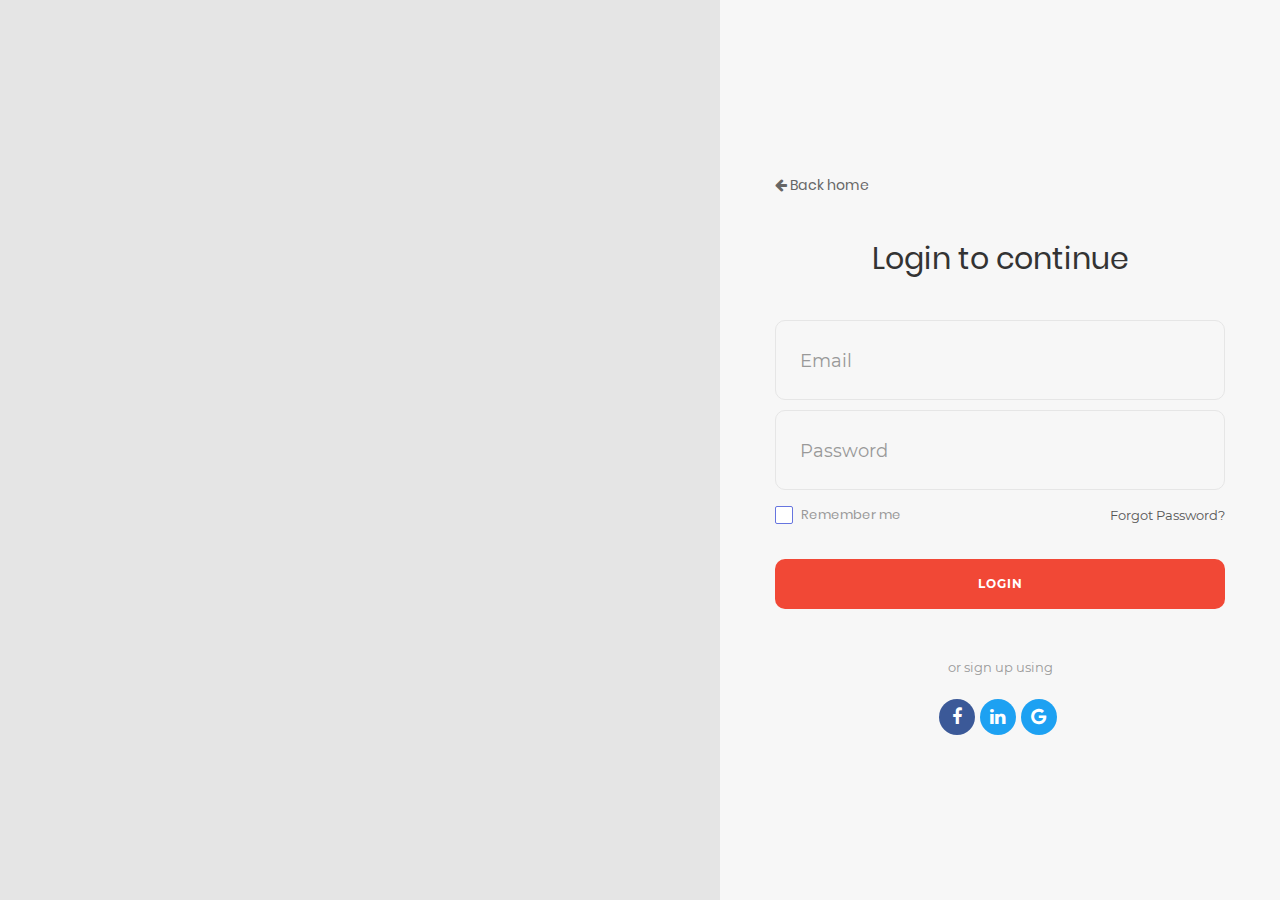
==== assets/login/index.html @ b750496c "login page added, edits to login and signup" ====
<!DOCTYPE html>
<html lang="en">

<head>
    <title>Handy - Login</title>
    <meta charset="UTF-8">
    <meta name="viewport" content="width=device-width, initial-scale=1">
    <!--===============================================================================================-->
    <link rel="icon" type="image/png" href="images/icons/favicon.ico" />
    <!--===============================================================================================-->
    <link rel="stylesheet" type="text/css" href="vendor/bootstrap/css/bootstrap.min.css">
    <!--===============================================================================================-->
    <link rel="stylesheet" type="text/css" href="fonts/font-awesome-4.7.0/css/font-awesome.min.css">
    <!--===============================================================================================-->
    <link rel="stylesheet" type="text/css" href="fonts/Linearicons-Free-v1.0.0/icon-font.min.css">
    <!--===============================================================================================-->
    <link rel="stylesheet" type="text/css" href="vendor/animate/animate.css">
    <!--===============================================================================================-->
    <link rel="stylesheet" type="text/css" href="vendor/css-hamburgers/hamburgers.min.css">
    <!--===============================================================================================-->
    <link rel="stylesheet" type="text/css" href="vendor/animsition/css/animsition.min.css">
    <!--===============================================================================================-->
    <link rel="stylesheet" type="text/css" href="vendor/select2/select2.min.css">
    <!--===============================================================================================-->
    <link rel="stylesheet" type="text/css" href="vendor/daterangepicker/daterangepicker.css">
    <!--===============================================================================================-->
    <link rel="stylesheet" type="text/css" href="css/util.css">
    <link rel="stylesheet" type="text/css" href="css/main.css">
    <!--===============================================================================================-->
</head>

<body style="background-color: #666666;">

    <div class="limiter">
        <div class="container-login100">
            <div class="wrap-login100">

                <form class="login100-form validate-form">
                    <a href="C:\Users\olufemiadejugbe\Documents\Personal Development\Projects\Handy without React\index.html">
                        <i class="fa fa-arrow-left"></i> Back home
                    </a>
                    <span class="login100-form-title p-b-43">
					
					</span>
                    <span class="login100-form-title p-b-43">
						Login to continue
					</span>


                    <div class="wrap-input100 validate-input" data-validate="Valid email is required: ex@abc.xyz">
                        <input class="input100" type="text" name="email">
                        <span class="focus-input100"></span>
                        <span class="label-input100">Email</span>
                    </div>


                    <div class="wrap-input100 validate-input" data-validate="Password is required">
                        <input class="input100" type="password" name="pass">
                        <span class="focus-input100"></span>
                        <span class="label-input100">Password</span>
                    </div>

                    <div class="flex-sb-m w-full p-t-3 p-b-32">
                        <div class="contact100-form-checkbox">
                            <input class="input-checkbox100" id="ckb1" type="checkbox" name="remember-me">
                            <label class="label-checkbox100" for="ckb1">
								Remember me
							</label>
                        </div>

                        <div>
                            <a href="#" class="txt1">
								Forgot Password?
							</a>
                        </div>
                    </div>


                    <div class="container-login100-form-btn">
                        <button class="login100-form-btn">
							Login
						</button>
                    </div>

                    <div class="text-center p-t-46 p-b-20">
                        <span class="txt2">
							or sign up using
						</span>
                    </div>

                    <div class="login100-form-social flex-c-m">
                        <a href="#" class="login100-form-social-item flex-c-m bg1 m-r-5">
                            <i class="fa fa-facebook-f" aria-hidden="true"></i>
                        </a>

                        <a href="#" class="login100-form-social-item flex-c-m bg2 m-r-5">
                            <i class="fa fa-linkedin" aria-hidden="true"></i>
                        </a>

                        <a href="#" class="login100-form-social-item flex-c-m bg2 m-r-5">
                            <i class="fa fa-google" aria-hidden="true"></i>
                        </a>
                    </div>
                </form>

                <div class="login100-more" style="background-image: url('images/bg-01.jpg');">
                </div>
            </div>
        </div>
    </div>





    <!--===============================================================================================-->
    <script src="vendor/jquery/jquery-3.2.1.min.js"></script>
    <!--===============================================================================================-->
    <script src="vendor/animsition/js/animsition.min.js"></script>
    <!--===============================================================================================-->
    <script src="vendor/bootstrap/js/popper.js"></script>
    <script src="vendor/bootstrap/js/bootstrap.min.js"></script>
    <!--===============================================================================================-->
    <script src="vendor/select2/select2.min.js"></script>
    <!--===============================================================================================-->
    <script src="vendor/daterangepicker/moment.min.js"></script>
    <script src="vendor/daterangepicker/daterangepicker.js"></script>
    <!--===============================================================================================-->
    <script src="vendor/countdowntime/countdowntime.js"></script>
    <!--===============================================================================================-->
    <script src="js/main.js"></script>

</body>

</html>
---- assets/login/fonts/Linearicons-Free-v1.0.0/icon-font.min.css ----
/*
Linearicons Free v1.0.0 - https://linearicons.com/free
By Perxis - https://perxis.com
(c) 2014-2015 Perxis.com
License: https://linearicons.com/free/license
*/
@font-face{font-family:Linearicons-Free;src:url(https://cdn.linearicons.com/free/1.0.0/Linearicons-Free.eot);src:url(https://cdn.linearicons.com/free/1.0.0/Linearicons-Free.eot?#iefix) format('embedded-opentype'),url(https://cdn.linearicons.com/free/1.0.0/Linearicons-Free.woff2) format('woff2'),url(https://cdn.linearicons.com/free/1.0.0/Linearicons-Free.ttf) format('truetype'),url(https://cdn.linearicons.com/free/1.0.0/Linearicons-Free.woff) format('woff'),url(https://cdn.linearicons.com/free/1.0.0/Linearicons-Free.svg#Linearicons-Free) format('svg');font-weight:400;font-style:normal}.lnr{font-family:Linearicons-Free;speak:none;font-style:normal;font-weight:400;font-variant:normal;text-transform:none;line-height:1;-webkit-font-smoothing:antialiased;-moz-osx-font-smoothing:grayscale}.lnr-home:before{content:"\e800"}.lnr-apartment:before{content:"\e801"}.lnr-pencil:before{content:"\e802"}.lnr-magic-wand:before{content:"\e803"}.lnr-drop:before{content:"\e804"}.lnr-lighter:before{content:"\e805"}.lnr-poop:before{content:"\e806"}.lnr-sun:before{content:"\e807"}.lnr-moon:before{content:"\e808"}.lnr-cloud:before{content:"\e809"}.lnr-cloud-upload:before{content:"\e80a"}.lnr-cloud-download:before{content:"\e80b"}.lnr-cloud-sync:before{content:"\e80c"}.lnr-cloud-check:before{content:"\e80d"}.lnr-database:before{content:"\e80e"}.lnr-lock:before{content:"\e80f"}.lnr-cog:before{content:"\e810"}.lnr-trash:before{content:"\e811"}.lnr-dice:before{content:"\e812"}.lnr-heart:before{content:"\e813"}.lnr-star:before{content:"\e814"}.lnr-star-half:before{content:"\e815"}.lnr-star-empty:before{content:"\e816"}.lnr-flag:before{content:"\e817"}.lnr-envelope:before{content:"\e818"}.lnr-paperclip:before{content:"\e819"}.lnr-inbox:before{content:"\e81a"}.lnr-eye:before{content:"\e81b"}.lnr-printer:before{content:"\e81c"}.lnr-file-empty:before{content:"\e81d"}.lnr-file-add:before{content:"\e81e"}.lnr-enter:before{content:"\e81f"}.lnr-exit:before{content:"\e820"}.lnr-graduation-hat:before{content:"\e821"}.lnr-license:before{content:"\e822"}.lnr-music-note:before{content:"\e823"}.lnr-film-play:before{content:"\e824"}.lnr-camera-video:before{content:"\e825"}.lnr-camera:before{content:"\e826"}.lnr-picture:before{content:"\e827"}.lnr-book:before{content:"\e828"}.lnr-bookmark:before{content:"\e829"}.lnr-user:before{content:"\e82a"}.lnr-users:before{content:"\e82b"}.lnr-shirt:before{content:"\e82c"}.lnr-store:before{content:"\e82d"}.lnr-cart:before{content:"\e82e"}.lnr-tag:before{content:"\e82f"}.lnr-phone-handset:before{content:"\e830"}.lnr-phone:before{content:"\e831"}.lnr-pushpin:before{content:"\e832"}.lnr-map-marker:before{content:"\e833"}.lnr-map:before{content:"\e834"}.lnr-location:before{content:"\e835"}.lnr-calendar-full:before{content:"\e836"}.lnr-keyboard:before{content:"\e837"}.lnr-spell-check:before{content:"\e838"}.lnr-screen:before{content:"\e839"}.lnr-smartphone:before{content:"\e83a"}.lnr-tablet:before{content:"\e83b"}.lnr-laptop:before{content:"\e83c"}.lnr-laptop-phone:before{content:"\e83d"}.lnr-power-switch:before{content:"\e83e"}.lnr-bubble:before{content:"\e83f"}.lnr-heart-pulse:before{content:"\e840"}.lnr-construction:before{content:"\e841"}.lnr-pie-chart:before{content:"\e842"}.lnr-chart-bars:before{content:"\e843"}.lnr-gift:before{content:"\e844"}.lnr-diamond:before{content:"\e845"}.lnr-linearicons:before{content:"\e846"}.lnr-dinner:before{content:"\e847"}.lnr-coffee-cup:before{content:"\e848"}.lnr-leaf:before{content:"\e849"}.lnr-paw:before{content:"\e84a"}.lnr-rocket:before{content:"\e84b"}.lnr-briefcase:before{content:"\e84c"}.lnr-bus:before{content:"\e84d"}.lnr-car:before{content:"\e84e"}.lnr-train:before{content:"\e84f"}.lnr-bicycle:before{content:"\e850"}.lnr-wheelchair:before{content:"\e851"}.lnr-select:before{content:"\e852"}.lnr-earth:before{content:"\e853"}.lnr-smile:before{content:"\e854"}.lnr-sad:before{content:"\e855"}.lnr-neutral:before{content:"\e856"}.lnr-mustache:before{content:"\e857"}.lnr-alarm:before{content:"\e858"}.lnr-bullhorn:before{content:"\e859"}.lnr-volume-high:before{content:"\e85a"}.lnr-volume-medium:before{content:"\e85b"}.lnr-volume-low:before{content:"\e85c"}.lnr-volume:before{content:"\e85d"}.lnr-mic:before{content:"\e85e"}.lnr-hourglass:before{content:"\e85f"}.lnr-undo:before{content:"\e860"}.lnr-redo:before{content:"\e861"}.lnr-sync:before{content:"\e862"}.lnr-history:before{content:"\e863"}.lnr-clock:before{content:"\e864"}.lnr-download:before{content:"\e865"}.lnr-upload:before{content:"\e866"}.lnr-enter-down:before{content:"\e867"}.lnr-exit-up:before{content:"\e868"}.lnr-bug:before{content:"\e869"}.lnr-code:before{content:"\e86a"}.lnr-link:before{content:"\e86b"}.lnr-unlink:before{content:"\e86c"}.lnr-thumbs-up:before{content:"\e86d"}.lnr-thumbs-down:before{content:"\e86e"}.lnr-magnifier:before{content:"\e86f"}.lnr-cross:before{content:"\e870"}.lnr-menu:before{content:"\e871"}.lnr-list:before{content:"\e872"}.lnr-chevron-up:before{content:"\e873"}.lnr-chevron-down:before{content:"\e874"}.lnr-chevron-left:before{content:"\e875"}.lnr-chevron-right:before{content:"\e876"}.lnr-arrow-up:before{content:"\e877"}.lnr-arrow-down:before{content:"\e878"}.lnr-arrow-left:before{content:"\e879"}.lnr-arrow-right:before{content:"\e87a"}.lnr-move:before{content:"\e87b"}.lnr-warning:before{content:"\e87c"}.lnr-question-circle:before{content:"\e87d"}.lnr-menu-circle:before{content:"\e87e"}.lnr-checkmark-circle:before{content:"\e87f"}.lnr-cross-circle:before{content:"\e880"}.lnr-plus-circle:before{content:"\e881"}.lnr-circle-minus:before{content:"\e882"}.lnr-arrow-up-circle:before{content:"\e883"}.lnr-arrow-down-circle:before{content:"\e884"}.lnr-arrow-left-circle:before{content:"\e885"}.lnr-arrow-right-circle:before{content:"\e886"}.lnr-chevron-up-circle:before{content:"\e887"}.lnr-chevron-down-circle:before{content:"\e888"}.lnr-chevron-left-circle:before{content:"\e889"}.lnr-chevron-right-circle:before{content:"\e88a"}.lnr-crop:before{content:"\e88b"}.lnr-frame-expand:before{content:"\e88c"}.lnr-frame-contract:before{content:"\e88d"}.lnr-layers:before{content:"\e88e"}.lnr-funnel:before{content:"\e88f"}.lnr-text-format:before{content:"\e890"}.lnr-text-format-remove:before{content:"\e891"}.lnr-text-size:before{content:"\e892"}.lnr-bold:before{content:"\e893"}.lnr-italic:before{content:"\e894"}.lnr-underline:before{content:"\e895"}.lnr-strikethrough:before{content:"\e896"}.lnr-highlight:before{content:"\e897"}.lnr-text-align-left:before{content:"\e898"}.lnr-text-align-center:before{content:"\e899"}.lnr-text-align-right:before{content:"\e89a"}.lnr-text-align-justify:before{content:"\e89b"}.lnr-line-spacing:before{content:"\e89c"}.lnr-indent-increase:before{content:"\e89d"}.lnr-indent-decrease:before{content:"\e89e"}.lnr-pilcrow:before{content:"\e89f"}.lnr-direction-ltr:before{content:"\e8a0"}.lnr-direction-rtl:before{content:"\e8a1"}.lnr-page-break:before{content:"\e8a2"}.lnr-sort-alpha-asc:before{content:"\e8a3"}.lnr-sort-amount-asc:before{content:"\e8a4"}.lnr-hand:before{content:"\e8a5"}.lnr-pointer-up:before{content:"\e8a6"}.lnr-pointer-right:before{content:"\e8a7"}.lnr-pointer-down:before{content:"\e8a8"}.lnr-pointer-left:before{content:"\e8a9"}
---- assets/login/vendor/css-hamburgers/hamburgers.min.css ----
/*!
 * Hamburgers
 * @description Tasty CSS-animated hamburgers
 * @author Jonathan Suh @jonsuh
 * @site https://jonsuh.com/hamburgers
 * @link https://github.com/jonsuh/hamburgers
 */.hamburger{font:inherit;display:inline-block;overflow:visible;margin:0;padding:15px;cursor:pointer;transition-timing-function:linear;transition-duration:.15s;transition-property:opacity,filter;text-transform:none;color:inherit;border:0;background-color:transparent}.hamburger:hover{opacity:.7}.hamburger-box{position:relative;display:inline-block;width:40px;height:24px}.hamburger-inner{top:50%;display:block;margin-top:-2px}.hamburger-inner,.hamburger-inner:after,.hamburger-inner:before{position:absolute;width:40px;height:4px;transition-timing-function:ease;transition-duration:.15s;transition-property:transform;border-radius:4px;background-color:#000}.hamburger-inner:after,.hamburger-inner:before{display:block;content:''}.hamburger-inner:before{top:-10px}.hamburger-inner:after{bottom:-10px}.hamburger--3dx .hamburger-box{perspective:80px}.hamburger--3dx .hamburger-inner{transition:transform .2s cubic-bezier(.645,.045,.355,1),background-color 0s cubic-bezier(.645,.045,.355,1) .1s}.hamburger--3dx .hamburger-inner:after,.hamburger--3dx .hamburger-inner:before{transition:transform 0s cubic-bezier(.645,.045,.355,1) .1s}.hamburger--3dx.is-active .hamburger-inner{transform:rotateY(180deg);background-color:transparent}.hamburger--3dx.is-active .hamburger-inner:before{transform:translate3d(0,10px,0) rotate(45deg)}.hamburger--3dx.is-active .hamburger-inner:after{transform:translate3d(0,-10px,0) rotate(-45deg)}.hamburger--3dx-r .hamburger-box{perspective:80px}.hamburger--3dx-r .hamburger-inner{transition:transform .2s cubic-bezier(.645,.045,.355,1),background-color 0s cubic-bezier(.645,.045,.355,1) .1s}.hamburger--3dx-r .hamburger-inner:after,.hamburger--3dx-r .hamburger-inner:before{transition:transform 0s cubic-bezier(.645,.045,.355,1) .1s}.hamburger--3dx-r.is-active .hamburger-inner{transform:rotateY(-180deg);background-color:transparent}.hamburger--3dx-r.is-active .hamburger-inner:before{transform:translate3d(0,10px,0) rotate(45deg)}.hamburger--3dx-r.is-active .hamburger-inner:after{transform:translate3d(0,-10px,0) rotate(-45deg)}.hamburger--3dy .hamburger-box{perspective:80px}.hamburger--3dy .hamburger-inner{transition:transform .2s cubic-bezier(.645,.045,.355,1),background-color 0s cubic-bezier(.645,.045,.355,1) .1s}.hamburger--3dy .hamburger-inner:after,.hamburger--3dy .hamburger-inner:before{transition:transform 0s cubic-bezier(.645,.045,.355,1) .1s}.hamburger--3dy.is-active .hamburger-inner{transform:rotateX(-180deg);background-color:transparent}.hamburger--3dy.is-active .hamburger-inner:before{transform:translate3d(0,10px,0) rotate(45deg)}.hamburger--3dy.is-active .hamburger-inner:after{transform:translate3d(0,-10px,0) rotate(-45deg)}.hamburger--3dy-r .hamburger-box{perspective:80px}.hamburger--3dy-r .hamburger-inner{transition:transform .2s cubic-bezier(.645,.045,.355,1),background-color 0s cubic-bezier(.645,.045,.355,1) .1s}.hamburger--3dy-r .hamburger-inner:after,.hamburger--3dy-r .hamburger-inner:before{transition:transform 0s cubic-bezier(.645,.045,.355,1) .1s}.hamburger--3dy-r.is-active .hamburger-inner{transform:rotateX(180deg);background-color:transparent}.hamburger--3dy-r.is-active .hamburger-inner:before{transform:translate3d(0,10px,0) rotate(45deg)}.hamburger--3dy-r.is-active .hamburger-inner:after{transform:translate3d(0,-10px,0) rotate(-45deg)}.hamburger--arrow.is-active .hamburger-inner:before{transform:translate3d(-8px,0,0) rotate(-45deg) scaleX(.7)}.hamburger--arrow.is-active .hamburger-inner:after{transform:translate3d(-8px,0,0) rotate(45deg) scaleX(.7)}.hamburger--arrow-r.is-active .hamburger-inner:before{transform:translate3d(8px,0,0) rotate(45deg) scaleX(.7)}.hamburger--arrow-r.is-active .hamburger-inner:after{transform:translate3d(8px,0,0) rotate(-45deg) scaleX(.7)}.hamburger--arrowalt .hamburger-inner:before{transition:top .1s ease .15s,transform .15s cubic-bezier(.165,.84,.44,1)}.hamburger--arrowalt .hamburger-inner:after{transition:bottom .1s ease .15s,transform .15s cubic-bezier(.165,.84,.44,1)}.hamburger--arrowalt.is-active .hamburger-inner:before{top:0;transition:top .1s ease,transform .15s cubic-bezier(.895,.03,.685,.22) .1s;transform:translate3d(-8px,-10px,0) rotate(-45deg) scaleX(.7)}.hamburger--arrowalt.is-active .hamburger-inner:after{bottom:0;transition:bottom .1s ease,transform .15s cubic-bezier(.895,.03,.685,.22) .1s;transform:translate3d(-8px,10px,0) rotate(45deg) scaleX(.7)}.hamburger--arrowalt-r .hamburger-inner:before{transition:top .1s ease .15s,transform .15s cubic-bezier(.165,.84,.44,1)}.hamburger--arrowalt-r .hamburger-inner:after{transition:bottom .1s ease .15s,transform .15s cubic-bezier(.165,.84,.44,1)}.hamburger--arrowalt-r.is-active .hamburger-inner:before{top:0;transition:top .1s ease,transform .15s cubic-bezier(.895,.03,.685,.22) .1s;transform:translate3d(8px,-10px,0) rotate(45deg) scaleX(.7)}.hamburger--arrowalt-r.is-active .hamburger-inner:after{bottom:0;transition:bottom .1s ease,transform .15s cubic-bezier(.895,.03,.685,.22) .1s;transform:translate3d(8px,10px,0) rotate(-45deg) scaleX(.7)}.hamburger--boring .hamburger-inner,.hamburger--boring .hamburger-inner:after,.hamburger--boring .hamburger-inner:before{transition-property:none}.hamburger--boring.is-active .hamburger-inner{transform:rotate(45deg)}.hamburger--boring.is-active .hamburger-inner:before{top:0;opacity:0}.hamburger--boring.is-active .hamburger-inner:after{bottom:0;transform:rotate(-90deg)}.hamburger--collapse .hamburger-inner{top:auto;bottom:0;transition-delay:.15s;transition-timing-function:cubic-bezier(.55,.055,.675,.19);transition-duration:.15s}.hamburger--collapse .hamburger-inner:after{top:-20px;transition:top .3s cubic-bezier(.33333,.66667,.66667,1) .3s,opacity .1s linear}.hamburger--collapse .hamburger-inner:before{transition:top .12s cubic-bezier(.33333,.66667,.66667,1) .3s,transform .15s cubic-bezier(.55,.055,.675,.19)}.hamburger--collapse.is-active .hamburger-inner{transition-delay:.32s;transition-timing-function:cubic-bezier(.215,.61,.355,1);transform:translate3d(0,-10px,0) rotate(-45deg)}.hamburger--collapse.is-active .hamburger-inner:after{top:0;transition:top .3s cubic-bezier(.33333,0,.66667,.33333),opacity .1s linear .27s;opacity:0}.hamburger--collapse.is-active .hamburger-inner:before{top:0;transition:top .12s cubic-bezier(.33333,0,.66667,.33333) .18s,transform .15s cubic-bezier(.215,.61,.355,1) .42s;transform:rotate(-90deg)}.hamburger--collapse-r .hamburger-inner{top:auto;bottom:0;transition-delay:.15s;transition-timing-function:cubic-bezier(.55,.055,.675,.19);transition-duration:.15s}.hamburger--collapse-r .hamburger-inner:after{top:-20px;transition:top .3s cubic-bezier(.33333,.66667,.66667,1) .3s,opacity .1s linear}.hamburger--collapse-r .hamburger-inner:before{transition:top .12s cubic-bezier(.33333,.66667,.66667,1) .3s,transform .15s cubic-bezier(.55,.055,.675,.19)}.hamburger--collapse-r.is-active .hamburger-inner{transition-delay:.32s;transition-timing-function:cubic-bezier(.215,.61,.355,1);transform:translate3d(0,-10px,0) rotate(45deg)}.hamburger--collapse-r.is-active .hamburger-inner:after{top:0;transition:top .3s cubic-bezier(.33333,0,.66667,.33333),opacity .1s linear .27s;opacity:0}.hamburger--collapse-r.is-active .hamburger-inner:before{top:0;transition:top .12s cubic-bezier(.33333,0,.66667,.33333) .18s,transform .15s cubic-bezier(.215,.61,.355,1) .42s;transform:rotate(90deg)}.hamburger--elastic .hamburger-inner{top:2px;transition-timing-function:cubic-bezier(.68,-.55,.265,1.55);transition-duration:.4s}.hamburger--elastic .hamburger-inner:before{top:10px;transition:opacity .15s ease .4s}.hamburger--elastic .hamburger-inner:after{top:20px;transition:transform .4s cubic-bezier(.68,-.55,.265,1.55)}.hamburger--elastic.is-active .hamburger-inner{transition-delay:.1s;transform:translate3d(0,10px,0) rotate(135deg)}.hamburger--elastic.is-active .hamburger-inner:before{transition-delay:0s;opacity:0}.hamburger--elastic.is-active .hamburger-inner:after{transition-delay:.1s;transform:translate3d(0,-20px,0) rotate(-270deg)}.hamburger--elastic-r .hamburger-inner{top:2px;transition-timing-function:cubic-bezier(.68,-.55,.265,1.55);transition-duration:.4s}.hamburger--elastic-r .hamburger-inner:before{top:10px;transition:opacity .15s ease .4s}.hamburger--elastic-r .hamburger-inner:after{top:20px;transition:transform .4s cubic-bezier(.68,-.55,.265,1.55)}.hamburger--elastic-r.is-active .hamburger-inner{transition-delay:.1s;transform:translate3d(0,10px,0) rotate(-135deg)}.hamburger--elastic-r.is-active .hamburger-inner:before{transition-delay:0s;opacity:0}.hamburger--elastic-r.is-active .hamburger-inner:after{transition-delay:.1s;transform:translate3d(0,-20px,0) rotate(270deg)}.hamburger--emphatic{overflow:hidden}.hamburger--emphatic .hamburger-inner{transition:background-color .2s ease-in .25s}.hamburger--emphatic .hamburger-inner:before{left:0;transition:transform .2s cubic-bezier(.6,.04,.98,.335),top .05s linear .2s,left .2s ease-in .25s}.hamburger--emphatic .hamburger-inner:after{top:10px;right:0;transition:transform .2s cubic-bezier(.6,.04,.98,.335),top .05s linear .2s,right .2s ease-in .25s}.hamburger--emphatic.is-active .hamburger-inner{transition-delay:0s;transition-timing-function:ease-out;background-color:transparent}.hamburger--emphatic.is-active .hamburger-inner:before{top:-80px;left:-80px;transition:left .2s ease-out,top .05s linear .2s,transform .2s cubic-bezier(.075,.82,.165,1) .25s;transform:translate3d(80px,80px,0) rotate(45deg)}.hamburger--emphatic.is-active .hamburger-inner:after{top:-80px;right:-80px;transition:right .2s ease-out,top .05s linear .2s,transform .2s cubic-bezier(.075,.82,.165,1) .25s;transform:translate3d(-80px,80px,0) rotate(-45deg)}.hamburger--emphatic-r{overflow:hidden}.hamburger--emphatic-r .hamburger-inner{transition:background-color .2s ease-in .25s}.hamburger--emphatic-r .hamburger-inner:before{left:0;transition:transform .2s cubic-bezier(.6,.04,.98,.335),top .05s linear .2s,left .2s ease-in .25s}.hamburger--emphatic-r .hamburger-inner:after{top:10px;right:0;transition:transform .2s cubic-bezier(.6,.04,.98,.335),top .05s linear .2s,right .2s ease-in .25s}.hamburger--emphatic-r.is-active .hamburger-inner{transition-delay:0s;transition-timing-function:ease-out;background-color:transparent}.hamburger--emphatic-r.is-active .hamburger-inner:before{top:80px;left:-80px;transition:left .2s ease-out,top .05s linear .2s,transform .2s cubic-bezier(.075,.82,.165,1) .25s;transform:translate3d(80px,-80px,0) rotate(-45deg)}.hamburger--emphatic-r.is-active .hamburger-inner:after{top:80px;right:-80px;transition:right .2s ease-out,top .05s linear .2s,transform .2s cubic-bezier(.075,.82,.165,1) .25s;transform:translate3d(-80px,-80px,0) rotate(45deg)}.hamburger--slider .hamburger-inner{top:2px}.hamburger--slider .hamburger-inner:before{top:10px;transition-timing-function:ease;transition-duration:.2s;transition-property:transform,opacity}.hamburger--slider .hamburger-inner:after{top:20px}.hamburger--slider.is-active .hamburger-inner{transform:translate3d(0,10px,0) rotate(45deg)}.hamburger--slider.is-active .hamburger-inner:before{transform:rotate(-45deg) translate3d(-5.71429px,-6px,0);opacity:0}.hamburger--slider.is-active .hamburger-inner:after{transform:translate3d(0,-20px,0) rotate(-90deg)}.hamburger--slider-r .hamburger-inner{top:2px}.hamburger--slider-r .hamburger-inner:before{top:10px;transition-timing-function:ease;transition-duration:.2s;transition-property:transform,opacity}.hamburger--slider-r .hamburger-inner:after{top:20px}.hamburger--slider-r.is-active .hamburger-inner{transform:translate3d(0,10px,0) rotate(-45deg)}.hamburger--slider-r.is-active .hamburger-inner:before{transform:rotate(45deg) translate3d(5.71429px,-6px,0);opacity:0}.hamburger--slider-r.is-active .hamburger-inner:after{transform:translate3d(0,-20px,0) rotate(90deg)}.hamburger--spring .hamburger-inner{top:2px;transition:background-color 0s linear .15s}.hamburger--spring .hamburger-inner:before{top:10px;transition:top .12s cubic-bezier(.33333,.66667,.66667,1) .3s,transform .15s cubic-bezier(.55,.055,.675,.19)}.hamburger--spring .hamburger-inner:after{top:20px;transition:top .3s cubic-bezier(.33333,.66667,.66667,1) .3s,transform .15s cubic-bezier(.55,.055,.675,.19)}.hamburger--spring.is-active .hamburger-inner{transition-delay:.32s;background-color:transparent}.hamburger--spring.is-active .hamburger-inner:before{top:0;transition:top .12s cubic-bezier(.33333,0,.66667,.33333) .18s,transform .15s cubic-bezier(.215,.61,.355,1) .32s;transform:translate3d(0,10px,0) rotate(45deg)}.hamburger--spring.is-active .hamburger-inner:after{top:0;transition:top .3s cubic-bezier(.33333,0,.66667,.33333),transform .15s cubic-bezier(.215,.61,.355,1) .32s;transform:translate3d(0,10px,0) rotate(-45deg)}.hamburger--spring-r .hamburger-inner{top:auto;bottom:0;transition-delay:0s;transition-timing-function:cubic-bezier(.55,.055,.675,.19);transition-duration:.15s}.hamburger--spring-r .hamburger-inner:after{top:-20px;transition:top .3s cubic-bezier(.33333,.66667,.66667,1) .3s,opacity 0s linear}.hamburger--spring-r .hamburger-inner:before{transition:top .12s cubic-bezier(.33333,.66667,.66667,1) .3s,transform .15s cubic-bezier(.55,.055,.675,.19)}.hamburger--spring-r.is-active .hamburger-inner{transition-delay:.32s;transition-timing-function:cubic-bezier(.215,.61,.355,1);transform:translate3d(0,-10px,0) rotate(-45deg)}.hamburger--spring-r.is-active .hamburger-inner:after{top:0;transition:top .3s cubic-bezier(.33333,0,.66667,.33333),opacity 0s linear .32s;opacity:0}.hamburger--spring-r.is-active .hamburger-inner:before{top:0;transition:top .12s cubic-bezier(.33333,0,.66667,.33333) .18s,transform .15s cubic-bezier(.215,.61,.355,1) .32s;transform:rotate(90deg)}.hamburger--stand .hamburger-inner{transition:transform .1s cubic-bezier(.55,.055,.675,.19) .22s,background-color 0s linear .1s}.hamburger--stand .hamburger-inner:before{transition:top .1s ease-in .1s,transform .1s cubic-bezier(.55,.055,.675,.19) 0s}.hamburger--stand .hamburger-inner:after{transition:bottom .1s ease-in .1s,transform .1s cubic-bezier(.55,.055,.675,.19) 0s}.hamburger--stand.is-active .hamburger-inner{transition:transform .1s cubic-bezier(.215,.61,.355,1) 0s,background-color 0s linear .22s;transform:rotate(90deg);background-color:transparent}.hamburger--stand.is-active .hamburger-inner:before{top:0;transition:top .1s ease-out .12s,transform .1s cubic-bezier(.215,.61,.355,1) .22s;transform:rotate(-45deg)}.hamburger--stand.is-active .hamburger-inner:after{bottom:0;transition:bottom .1s ease-out .12s,transform .1s cubic-bezier(.215,.61,.355,1) .22s;transform:rotate(45deg)}.hamburger--stand-r .hamburger-inner{transition:transform .1s cubic-bezier(.55,.055,.675,.19) .22s,background-color 0s linear .1s}.hamburger--stand-r .hamburger-inner:before{transition:top .1s ease-in .1s,transform .1s cubic-bezier(.55,.055,.675,.19) 0s}.hamburger--stand-r .hamburger-inner:after{transition:bottom .1s ease-in .1s,transform .1s cubic-bezier(.55,.055,.675,.19) 0s}.hamburger--stand-r.is-active .hamburger-inner{transition:transform .1s cubic-bezier(.215,.61,.355,1) 0s,background-color 0s linear .22s;transform:rotate(-90deg);background-color:transparent}.hamburger--stand-r.is-active .hamburger-inner:before{top:0;transition:top .1s ease-out .12s,transform .1s cubic-bezier(.215,.61,.355,1) .22s;transform:rotate(-45deg)}.hamburger--stand-r.is-active .hamburger-inner:after{bottom:0;transition:bottom .1s ease-out .12s,transform .1s cubic-bezier(.215,.61,.355,1) .22s;transform:rotate(45deg)}.hamburger--spin .hamburger-inner{transition-timing-function:cubic-bezier(.55,.055,.675,.19);transition-duration:.3s}.hamburger--spin .hamburger-inner:before{transition:top .1s ease-in .34s,opacity .1s ease-in}.hamburger--spin .hamburger-inner:after{transition:bottom .1s ease-in .34s,transform .3s cubic-bezier(.55,.055,.675,.19)}.hamburger--spin.is-active .hamburger-inner{transition-delay:.14s;transition-timing-function:cubic-bezier(.215,.61,.355,1);transform:rotate(225deg)}.hamburger--spin.is-active .hamburger-inner:before{top:0;transition:top .1s ease-out,opacity .1s ease-out .14s;opacity:0}.hamburger--spin.is-active .hamburger-inner:after{bottom:0;transition:bottom .1s ease-out,transform .3s cubic-bezier(.215,.61,.355,1) .14s;transform:rotate(-90deg)}.hamburger--spin-r .hamburger-inner{transition-timing-function:cubic-bezier(.55,.055,.675,.19);transition-duration:.3s}.hamburger--spin-r .hamburger-inner:before{transition:top .1s ease-in .34s,opacity .1s ease-in}.hamburger--spin-r .hamburger-inner:after{transition:bottom .1s ease-in .34s,transform .3s cubic-bezier(.55,.055,.675,.19)}.hamburger--spin-r.is-active .hamburger-inner{transition-delay:.14s;transition-timing-function:cubic-bezier(.215,.61,.355,1);transform:rotate(-225deg)}.hamburger--spin-r.is-active .hamburger-inner:before{top:0;transition:top .1s ease-out,opacity .1s ease-out .14s;opacity:0}.hamburger--spin-r.is-active .hamburger-inner:after{bottom:0;transition:bottom .1s ease-out,transform .3s cubic-bezier(.215,.61,.355,1) .14s;transform:rotate(90deg)}.hamburger--squeeze .hamburger-inner{transition-timing-function:cubic-bezier(.55,.055,.675,.19);transition-duration:.1s}.hamburger--squeeze .hamburger-inner:before{transition:top .1s ease .14s,opacity .1s ease}.hamburger--squeeze .hamburger-inner:after{transition:bottom .1s ease .14s,transform .1s cubic-bezier(.55,.055,.675,.19)}.hamburger--squeeze.is-active .hamburger-inner{transition-delay:.14s;transition-timing-function:cubic-bezier(.215,.61,.355,1);transform:rotate(45deg)}.hamburger--squeeze.is-active .hamburger-inner:before{top:0;transition:top .1s ease,opacity .1s ease .14s;opacity:0}.hamburger--squeeze.is-active .hamburger-inner:after{bottom:0;transition:bottom .1s ease,transform .1s cubic-bezier(.215,.61,.355,1) .14s;transform:rotate(-90deg)}.hamburger--vortex .hamburger-inner{transition-timing-function:cubic-bezier(.19,1,.22,1);transition-duration:.3s}.hamburger--vortex .hamburger-inner:after,.hamburger--vortex .hamburger-inner:before{transition-delay:.1s;transition-timing-function:linear;transition-duration:0s}.hamburger--vortex .hamburger-inner:before{transition-property:top,opacity}.hamburger--vortex .hamburger-inner:after{transition-property:bottom,transform}.hamburger--vortex.is-active .hamburger-inner{transition-timing-function:cubic-bezier(.19,1,.22,1);transform:rotate(765deg)}.hamburger--vortex.is-active .hamburger-inner:after,.hamburger--vortex.is-active .hamburger-inner:before{transition-delay:0s}.hamburger--vortex.is-active .hamburger-inner:before{top:0;opacity:0}.hamburger--vortex.is-active .hamburger-inner:after{bottom:0;transform:rotate(90deg)}.hamburger--vortex-r .hamburger-inner{transition-timing-function:cubic-bezier(.19,1,.22,1);transition-duration:.3s}.hamburger--vortex-r .hamburger-inner:after,.hamburger--vortex-r .hamburger-inner:before{transition-delay:.1s;transition-timing-function:linear;transition-duration:0s}.hamburger--vortex-r .hamburger-inner:before{transition-property:top,opacity}.hamburger--vortex-r .hamburger-inner:after{transition-property:bottom,transform}.hamburger--vortex-r.is-active .hamburger-inner{transition-timing-function:cubic-bezier(.19,1,.22,1);transform:rotate(-765deg)}.hamburger--vortex-r.is-active .hamburger-inner:after,.hamburger--vortex-r.is-active .hamburger-inner:before{transition-delay:0s}.hamburger--vortex-r.is-active .hamburger-inner:before{top:0;opacity:0}.hamburger--vortex-r.is-active .hamburger-inner:after{bottom:0;transform:rotate(-90deg)}
---- assets/login/vendor/daterangepicker/daterangepicker.css ----
.daterangepicker {
  position: absolute;
  color: inherit;
  background-color: #fff;
  border-radius: 4px;
  width: 278px;
  padding: 4px;
  margin-top: 1px;
  top: 100px;
  left: 20px;
  /* Calendars */ }
  .daterangepicker:before, .daterangepicker:after {
    position: absolute;
    display: inline-block;
    border-bottom-color: rgba(0, 0, 0, 0.2);
    content: ''; }
  .daterangepicker:before {
    top: -7px;
    border-right: 7px solid transparent;
    border-left: 7px solid transparent;
    border-bottom: 7px solid #ccc; }
  .daterangepicker:after {
    top: -6px;
    border-right: 6px solid transparent;
    border-bottom: 6px solid #fff;
    border-left: 6px solid transparent; }
  .daterangepicker.opensleft:before {
    right: 9px; }
  .daterangepicker.opensleft:after {
    right: 10px; }
  .daterangepicker.openscenter:before {
    left: 0;
    right: 0;
    width: 0;
    margin-left: auto;
    margin-right: auto; }
  .daterangepicker.openscenter:after {
    left: 0;
    right: 0;
    width: 0;
    margin-left: auto;
    margin-right: auto; }
  .daterangepicker.opensright:before {
    left: 9px; }
  .daterangepicker.opensright:after {
    left: 10px; }
  .daterangepicker.dropup {
    margin-top: -5px; }
    .daterangepicker.dropup:before {
      top: initial;
      bottom: -7px;
      border-bottom: initial;
      border-top: 7px solid #ccc; }
    .daterangepicker.dropup:after {
      top: initial;
      bottom: -6px;
      border-bottom: initial;
      border-top: 6px solid #fff; }
  .daterangepicker.dropdown-menu {
    max-width: none;
    z-index: 3001; }
  .daterangepicker.single .ranges, .daterangepicker.single .calendar {
    float: none; }
  .daterangepicker.show-calendar .calendar {
    display: block; }
  .daterangepicker .calendar {
    display: none;
    max-width: 270px;
    margin: 4px; }
    .daterangepicker .calendar.single .calendar-table {
      border: none; }
    .daterangepicker .calendar th, .daterangepicker .calendar td {
      white-space: nowrap;
      text-align: center;
      min-width: 32px; }
  .daterangepicker .calendar-table {
    border: 1px solid #fff;
    padding: 4px;
    border-radius: 4px;
    background-color: #fff; }
  .daterangepicker table {
    width: 100%;
    margin: 0; }
  .daterangepicker td, .daterangepicker th {
    text-align: center;
    width: 20px;
    height: 20px;
    border-radius: 4px;
    border: 1px solid transparent;
    white-space: nowrap;
    cursor: pointer; }
    .daterangepicker td.available:hover, .daterangepicker th.available:hover {
      background-color: #eee;
      border-color: transparent;
      color: inherit; }
    .daterangepicker td.week, .daterangepicker th.week {
      font-size: 80%;
      color: #ccc; }
  .daterangepicker td.off, .daterangepicker td.off.in-range, .daterangepicker td.off.start-date, .daterangepicker td.off.end-date {
    background-color: #fff;
    border-color: transparent;
    color: #999; }
  .daterangepicker td.in-range {
    background-color: #ebf4f8;
    border-color: transparent;
    color: #000;
    border-radius: 0; }
  .daterangepicker td.start-date {
    border-radius: 4px 0 0 4px; }
  .daterangepicker td.end-date {
    border-radius: 0 4px 4px 0; }
  .daterangepicker td.start-date.end-date {
    border-radius: 4px; }
  .daterangepicker td.active, .daterangepicker td.active:hover {
    background-color: #357ebd;
    border-color: transparent;
    color: #fff; }
  .daterangepicker th.month {
    width: auto; }
  .daterangepicker td.disabled, .daterangepicker option.disabled {
    color: #999;
    cursor: not-allowed;
    text-decoration: line-through; }
  .daterangepicker select.monthselect, .daterangepicker select.yearselect {
    font-size: 12px;
    padding: 1px;
    height: auto;
    margin: 0;
    cursor: default; }
  .daterangepicker select.monthselect {
    margin-right: 2%;
    width: 56%; }
  .daterangepicker select.yearselect {
    width: 40%; }
  .daterangepicker select.hourselect, .daterangepicker select.minuteselect, .daterangepicker select.secondselect, .daterangepicker select.ampmselect {
    width: 50px;
    margin-bottom: 0; }
  .daterangepicker .input-mini {
    border: 1px solid #ccc;
    border-radius: 4px;
    color: #555;
    height: 30px;
    line-height: 30px;
    display: block;
    vertical-align: middle;
    margin: 0 0 5px 0;
    padding: 0 6px 0 28px;
    width: 100%; }
    .daterangepicker .input-mini.active {
      border: 1px solid #08c;
      border-radius: 4px; }
  .daterangepicker .daterangepicker_input {
    position: relative; }
    .daterangepicker .daterangepicker_input i {
      position: absolute;
      left: 8px;
      top: 8px; }
  .daterangepicker.rtl .input-mini {
    padding-right: 28px;
    padding-left: 6px; }
  .daterangepicker.rtl .daterangepicker_input i {
    left: auto;
    right: 8px; }
  .daterangepicker .calendar-time {
    text-align: center;
    margin: 5px auto;
    line-height: 30px;
    position: relative;
    padding-left: 28px; }
    .daterangepicker .calendar-time select.disabled {
      color: #ccc;
      cursor: not-allowed; }

.ranges {
  font-size: 11px;
  float: none;
  margin: 4px;
  text-align: left; }
  .ranges ul {
    list-style: none;
    margin: 0 auto;
    padding: 0;
    width: 100%; }
  .ranges li {
    font-size: 13px;
    background-color: #f5f5f5;
    border: 1px solid #f5f5f5;
    border-radius: 4px;
    color: #08c;
    padding: 3px 12px;
    margin-bottom: 8px;
    cursor: pointer; }
    .ranges li:hover {
      background-color: #08c;
      border: 1px solid #08c;
      color: #fff; }
    .ranges li.active {
      background-color: #08c;
      border: 1px solid #08c;
      color: #fff; }

/*  Larger Screen Styling */
@media (min-width: 564px) {
  .daterangepicker {
    width: auto; }
    .daterangepicker .ranges ul {
      width: 160px; }
    .daterangepicker.single .ranges ul {
      width: 100%; }
    .daterangepicker.single .calendar.left {
      clear: none; }
    .daterangepicker.single.ltr .ranges, .daterangepicker.single.ltr .calendar {
      float: left; }
    .daterangepicker.single.rtl .ranges, .daterangepicker.single.rtl .calendar {
      float: right; }
    .daterangepicker.ltr {
      direction: ltr;
      text-align: left; }
      .daterangepicker.ltr .calendar.left {
        clear: left;
        margin-right: 0; }
        .daterangepicker.ltr .calendar.left .calendar-table {
          border-right: none;
          border-top-right-radius: 0;
          border-bottom-right-radius: 0; }
      .daterangepicker.ltr .calendar.right {
        margin-left: 0; }
        .daterangepicker.ltr .calendar.right .calendar-table {
          border-left: none;
          border-top-left-radius: 0;
          border-bottom-left-radius: 0; }
      .daterangepicker.ltr .left .daterangepicker_input {
        padding-right: 12px; }
      .daterangepicker.ltr .calendar.left .calendar-table {
        padding-right: 12px; }
      .daterangepicker.ltr .ranges, .daterangepicker.ltr .calendar {
        float: left; }
    .daterangepicker.rtl {
      direction: rtl;
      text-align: right; }
      .daterangepicker.rtl .calendar.left {
        clear: right;
        margin-left: 0; }
        .daterangepicker.rtl .calendar.left .calendar-table {
          border-left: none;
          border-top-left-radius: 0;
          border-bottom-left-radius: 0; }
      .daterangepicker.rtl .calendar.right {
        margin-right: 0; }
        .daterangepicker.rtl .calendar.right .calendar-table {
          border-right: none;
          border-top-right-radius: 0;
          border-bottom-right-radius: 0; }
      .daterangepicker.rtl .left .daterangepicker_input {
        padding-left: 12px; }
      .daterangepicker.rtl .calendar.left .calendar-table {
        padding-left: 12px; }
      .daterangepicker.rtl .ranges, .daterangepicker.rtl .calendar {
        text-align: right;
        float: right; } }
@media (min-width: 730px) {
  .daterangepicker .ranges {
    width: auto; }
  .daterangepicker.ltr .ranges {
    float: left; }
  .daterangepicker.rtl .ranges {
    float: right; }
  .daterangepicker .calendar.left {
    clear: none !important; } }
---- assets/login/css/util.css ----
/*[ FONT SIZE ]
///////////////////////////////////////////////////////////
*/
.fs-1 {font-size: 1px;}
.fs-2 {font-size: 2px;}
.fs-3 {font-size: 3px;}
.fs-4 {font-size: 4px;}
.fs-5 {font-size: 5px;}
.fs-6 {font-size: 6px;}
.fs-7 {font-size: 7px;}
.fs-8 {font-size: 8px;}
.fs-9 {font-size: 9px;}
.fs-10 {font-size: 10px;}
.fs-11 {font-size: 11px;}
.fs-12 {font-size: 12px;}
.fs-13 {font-size: 13px;}
.fs-14 {font-size: 14px;}
.fs-15 {font-size: 15px;}
.fs-16 {font-size: 16px;}
.fs-17 {font-size: 17px;}
.fs-18 {font-size: 18px;}
.fs-19 {font-size: 19px;}
.fs-20 {font-size: 20px;}
.fs-21 {font-size: 21px;}
.fs-22 {font-size: 22px;}
.fs-23 {font-size: 23px;}
.fs-24 {font-size: 24px;}
.fs-25 {font-size: 25px;}
.fs-26 {font-size: 26px;}
.fs-27 {font-size: 27px;}
.fs-28 {font-size: 28px;}
.fs-29 {font-size: 29px;}
.fs-30 {font-size: 30px;}
.fs-31 {font-size: 31px;}
.fs-32 {font-size: 32px;}
.fs-33 {font-size: 33px;}
.fs-34 {font-size: 34px;}
.fs-35 {font-size: 35px;}
.fs-36 {font-size: 36px;}
.fs-37 {font-size: 37px;}
.fs-38 {font-size: 38px;}
.fs-39 {font-size: 39px;}
.fs-40 {font-size: 40px;}
.fs-41 {font-size: 41px;}
.fs-42 {font-size: 42px;}
.fs-43 {font-size: 43px;}
.fs-44 {font-size: 44px;}
.fs-45 {font-size: 45px;}
.fs-46 {font-size: 46px;}
.fs-47 {font-size: 47px;}
.fs-48 {font-size: 48px;}
.fs-49 {font-size: 49px;}
.fs-50 {font-size: 50px;}
.fs-51 {font-size: 51px;}
.fs-52 {font-size: 52px;}
.fs-53 {font-size: 53px;}
.fs-54 {font-size: 54px;}
.fs-55 {font-size: 55px;}
.fs-56 {font-size: 56px;}
.fs-57 {font-size: 57px;}
.fs-58 {font-size: 58px;}
.fs-59 {font-size: 59px;}
.fs-60 {font-size: 60px;}
.fs-61 {font-size: 61px;}
.fs-62 {font-size: 62px;}
.fs-63 {font-size: 63px;}
.fs-64 {font-size: 64px;}
.fs-65 {font-size: 65px;}
.fs-66 {font-size: 66px;}
.fs-67 {font-size: 67px;}
.fs-68 {font-size: 68px;}
.fs-69 {font-size: 69px;}
.fs-70 {font-size: 70px;}
.fs-71 {font-size: 71px;}
.fs-72 {font-size: 72px;}
.fs-73 {font-size: 73px;}
.fs-74 {font-size: 74px;}
.fs-75 {font-size: 75px;}
.fs-76 {font-size: 76px;}
.fs-77 {font-size: 77px;}
.fs-78 {font-size: 78px;}
.fs-79 {font-size: 79px;}
.fs-80 {font-size: 80px;}
.fs-81 {font-size: 81px;}
.fs-82 {font-size: 82px;}
.fs-83 {font-size: 83px;}
.fs-84 {font-size: 84px;}
.fs-85 {font-size: 85px;}
.fs-86 {font-size: 86px;}
.fs-87 {font-size: 87px;}
.fs-88 {font-size: 88px;}
.fs-89 {font-size: 89px;}
.fs-90 {font-size: 90px;}
.fs-91 {font-size: 91px;}
.fs-92 {font-size: 92px;}
.fs-93 {font-size: 93px;}
.fs-94 {font-size: 94px;}
.fs-95 {font-size: 95px;}
.fs-96 {font-size: 96px;}
.fs-97 {font-size: 97px;}
.fs-98 {font-size: 98px;}
.fs-99 {font-size: 99px;}
.fs-100 {font-size: 100px;}
.fs-101 {font-size: 101px;}
.fs-102 {font-size: 102px;}
.fs-103 {font-size: 103px;}
.fs-104 {font-size: 104px;}
.fs-105 {font-size: 105px;}
.fs-106 {font-size: 106px;}
.fs-107 {font-size: 107px;}
.fs-108 {font-size: 108px;}
.fs-109 {font-size: 109px;}
.fs-110 {font-size: 110px;}
.fs-111 {font-size: 111px;}
.fs-112 {font-size: 112px;}
.fs-113 {font-size: 113px;}
.fs-114 {font-size: 114px;}
.fs-115 {font-size: 115px;}
.fs-116 {font-size: 116px;}
.fs-117 {font-size: 117px;}
.fs-118 {font-size: 118px;}
.fs-119 {font-size: 119px;}
.fs-120 {font-size: 120px;}
.fs-121 {font-size: 121px;}
.fs-122 {font-size: 122px;}
.fs-123 {font-size: 123px;}
.fs-124 {font-size: 124px;}
.fs-125 {font-size: 125px;}
.fs-126 {font-size: 126px;}
.fs-127 {font-size: 127px;}
.fs-128 {font-size: 128px;}
.fs-129 {font-size: 129px;}
.fs-130 {font-size: 130px;}
.fs-131 {font-size: 131px;}
.fs-132 {font-size: 132px;}
.fs-133 {font-size: 133px;}
.fs-134 {font-size: 134px;}
.fs-135 {font-size: 135px;}
.fs-136 {font-size: 136px;}
.fs-137 {font-size: 137px;}
.fs-138 {font-size: 138px;}
.fs-139 {font-size: 139px;}
.fs-140 {font-size: 140px;}
.fs-141 {font-size: 141px;}
.fs-142 {font-size: 142px;}
.fs-143 {font-size: 143px;}
.fs-144 {font-size: 144px;}
.fs-145 {font-size: 145px;}
.fs-146 {font-size: 146px;}
.fs-147 {font-size: 147px;}
.fs-148 {font-size: 148px;}
.fs-149 {font-size: 149px;}
.fs-150 {font-size: 150px;}
.fs-151 {font-size: 151px;}
.fs-152 {font-size: 152px;}
.fs-153 {font-size: 153px;}
.fs-154 {font-size: 154px;}
.fs-155 {font-size: 155px;}
.fs-156 {font-size: 156px;}
.fs-157 {font-size: 157px;}
.fs-158 {font-size: 158px;}
.fs-159 {font-size: 159px;}
.fs-160 {font-size: 160px;}
.fs-161 {font-size: 161px;}
.fs-162 {font-size: 162px;}
.fs-163 {font-size: 163px;}
.fs-164 {font-size: 164px;}
.fs-165 {font-size: 165px;}
.fs-166 {font-size: 166px;}
.fs-167 {font-size: 167px;}
.fs-168 {font-size: 168px;}
.fs-169 {font-size: 169px;}
.fs-170 {font-size: 170px;}
.fs-171 {font-size: 171px;}
.fs-172 {font-size: 172px;}
.fs-173 {font-size: 173px;}
.fs-174 {font-size: 174px;}
.fs-175 {font-size: 175px;}
.fs-176 {font-size: 176px;}
.fs-177 {font-size: 177px;}
.fs-178 {font-size: 178px;}
.fs-179 {font-size: 179px;}
.fs-180 {font-size: 180px;}
.fs-181 {font-size: 181px;}
.fs-182 {font-size: 182px;}
.fs-183 {font-size: 183px;}
.fs-184 {font-size: 184px;}
.fs-185 {font-size: 185px;}
.fs-186 {font-size: 186px;}
.fs-187 {font-size: 187px;}
.fs-188 {font-size: 188px;}
.fs-189 {font-size: 189px;}
.fs-190 {font-size: 190px;}
.fs-191 {font-size: 191px;}
.fs-192 {font-size: 192px;}
.fs-193 {font-size: 193px;}
.fs-194 {font-size: 194px;}
.fs-195 {font-size: 195px;}
.fs-196 {font-size: 196px;}
.fs-197 {font-size: 197px;}
.fs-198 {font-size: 198px;}
.fs-199 {font-size: 199px;}
.fs-200 {font-size: 200px;}

/*[ PADDING ]
///////////////////////////////////////////////////////////
*/
.p-t-0 {padding-top: 0px;}
.p-t-1 {padding-top: 1px;}
.p-t-2 {padding-top: 2px;}
.p-t-3 {padding-top: 3px;}
.p-t-4 {padding-top: 4px;}
.p-t-5 {padding-top: 5px;}
.p-t-6 {padding-top: 6px;}
.p-t-7 {padding-top: 7px;}
.p-t-8 {padding-top: 8px;}
.p-t-9 {padding-top: 9px;}
.p-t-10 {padding-top: 10px;}
.p-t-11 {padding-top: 11px;}
.p-t-12 {padding-top: 12px;}
.p-t-13 {padding-top: 13px;}
.p-t-14 {padding-top: 14px;}
.p-t-15 {padding-top: 15px;}
.p-t-16 {padding-top: 16px;}
.p-t-17 {padding-top: 17px;}
.p-t-18 {padding-top: 18px;}
.p-t-19 {padding-top: 19px;}
.p-t-20 {padding-top: 20px;}
.p-t-21 {padding-top: 21px;}
.p-t-22 {padding-top: 22px;}
.p-t-23 {padding-top: 23px;}
.p-t-24 {padding-top: 24px;}
.p-t-25 {padding-top: 25px;}
.p-t-26 {padding-top: 26px;}
.p-t-27 {padding-top: 27px;}
.p-t-28 {padding-top: 28px;}
.p-t-29 {padding-top: 29px;}
.p-t-30 {padding-top: 30px;}
.p-t-31 {padding-top: 31px;}
.p-t-32 {padding-top: 32px;}
.p-t-33 {padding-top: 33px;}
.p-t-34 {padding-top: 34px;}
.p-t-35 {padding-top: 35px;}
.p-t-36 {padding-top: 36px;}
.p-t-37 {padding-top: 37px;}
.p-t-38 {padding-top: 38px;}
.p-t-39 {padding-top: 39px;}
.p-t-40 {padding-top: 40px;}
.p-t-41 {padding-top: 41px;}
.p-t-42 {padding-top: 42px;}
.p-t-43 {padding-top: 43px;}
.p-t-44 {padding-top: 44px;}
.p-t-45 {padding-top: 45px;}
.p-t-46 {padding-top: 46px;}
.p-t-47 {padding-top: 47px;}
.p-t-48 {padding-top: 48px;}
.p-t-49 {padding-top: 49px;}
.p-t-50 {padding-top: 50px;}
.p-t-51 {padding-top: 51px;}
.p-t-52 {padding-top: 52px;}
.p-t-53 {padding-top: 53px;}
.p-t-54 {padding-top: 54px;}
.p-t-55 {padding-top: 55px;}
.p-t-56 {padding-top: 56px;}
.p-t-57 {padding-top: 57px;}
.p-t-58 {padding-top: 58px;}
.p-t-59 {padding-top: 59px;}
.p-t-60 {padding-top: 60px;}
.p-t-61 {padding-top: 61px;}
.p-t-62 {padding-top: 62px;}
.p-t-63 {padding-top: 63px;}
.p-t-64 {padding-top: 64px;}
.p-t-65 {padding-top: 65px;}
.p-t-66 {padding-top: 66px;}
.p-t-67 {padding-top: 67px;}
.p-t-68 {padding-top: 68px;}
.p-t-69 {padding-top: 69px;}
.p-t-70 {padding-top: 70px;}
.p-t-71 {padding-top: 71px;}
.p-t-72 {padding-top: 72px;}
.p-t-73 {padding-top: 73px;}
.p-t-74 {padding-top: 74px;}
.p-t-75 {padding-top: 75px;}
.p-t-76 {padding-top: 76px;}
.p-t-77 {padding-top: 77px;}
.p-t-78 {padding-top: 78px;}
.p-t-79 {padding-top: 79px;}
.p-t-80 {padding-top: 80px;}
.p-t-81 {padding-top: 81px;}
.p-t-82 {padding-top: 82px;}
.p-t-83 {padding-top: 83px;}
.p-t-84 {padding-top: 84px;}
.p-t-85 {padding-top: 85px;}
.p-t-86 {padding-top: 86px;}
.p-t-87 {padding-top: 87px;}
.p-t-88 {padding-top: 88px;}
.p-t-89 {padding-top: 89px;}
.p-t-90 {padding-top: 90px;}
.p-t-91 {padding-top: 91px;}
.p-t-92 {padding-top: 92px;}
.p-t-93 {padding-top: 93px;}
.p-t-94 {padding-top: 94px;}
.p-t-95 {padding-top: 95px;}
.p-t-96 {padding-top: 96px;}
.p-t-97 {padding-top: 97px;}
.p-t-98 {padding-top: 98px;}
.p-t-99 {padding-top: 99px;}
.p-t-100 {padding-top: 100px;}
.p-t-101 {padding-top: 101px;}
.p-t-102 {padding-top: 102px;}
.p-t-103 {padding-top: 103px;}
.p-t-104 {padding-top: 104px;}
.p-t-105 {padding-top: 105px;}
.p-t-106 {padding-top: 106px;}
.p-t-107 {padding-top: 107px;}
.p-t-108 {padding-top: 108px;}
.p-t-109 {padding-top: 109px;}
.p-t-110 {padding-top: 110px;}
.p-t-111 {padding-top: 111px;}
.p-t-112 {padding-top: 112px;}
.p-t-113 {padding-top: 113px;}
.p-t-114 {padding-top: 114px;}
.p-t-115 {padding-top: 115px;}
.p-t-116 {padding-top: 116px;}
.p-t-117 {padding-top: 117px;}
.p-t-118 {padding-top: 118px;}
.p-t-119 {padding-top: 119px;}
.p-t-120 {padding-top: 120px;}
.p-t-121 {padding-top: 121px;}
.p-t-122 {padding-top: 122px;}
.p-t-123 {padding-top: 123px;}
.p-t-124 {padding-top: 124px;}
.p-t-125 {padding-top: 125px;}
.p-t-126 {padding-top: 126px;}
.p-t-127 {padding-top: 127px;}
.p-t-128 {padding-top: 128px;}
.p-t-129 {padding-top: 129px;}
.p-t-130 {padding-top: 130px;}
.p-t-131 {padding-top: 131px;}
.p-t-132 {padding-top: 132px;}
.p-t-133 {padding-top: 133px;}
.p-t-134 {padding-top: 134px;}
.p-t-135 {padding-top: 135px;}
.p-t-136 {padding-top: 136px;}
.p-t-137 {padding-top: 137px;}
.p-t-138 {padding-top: 138px;}
.p-t-139 {padding-top: 139px;}
.p-t-140 {padding-top: 140px;}
.p-t-141 {padding-top: 141px;}
.p-t-142 {padding-top: 142px;}
.p-t-143 {padding-top: 143px;}
.p-t-144 {padding-top: 144px;}
.p-t-145 {padding-top: 145px;}
.p-t-146 {padding-top: 146px;}
.p-t-147 {padding-top: 147px;}
.p-t-148 {padding-top: 148px;}
.p-t-149 {padding-top: 149px;}
.p-t-150 {padding-top: 150px;}
.p-t-151 {padding-top: 151px;}
.p-t-152 {padding-top: 152px;}
.p-t-153 {padding-top: 153px;}
.p-t-154 {padding-top: 154px;}
.p-t-155 {padding-top: 155px;}
.p-t-156 {padding-top: 156px;}
.p-t-157 {padding-top: 157px;}
.p-t-158 {padding-top: 158px;}
.p-t-159 {padding-top: 159px;}
.p-t-160 {padding-top: 160px;}
.p-t-161 {padding-top: 161px;}
.p-t-162 {padding-top: 162px;}
.p-t-163 {padding-top: 163px;}
.p-t-164 {padding-top: 164px;}
.p-t-165 {padding-top: 165px;}
.p-t-166 {padding-top: 166px;}
.p-t-167 {padding-top: 167px;}
.p-t-168 {padding-top: 168px;}
.p-t-169 {padding-top: 169px;}
.p-t-170 {padding-top: 170px;}
.p-t-171 {padding-top: 171px;}
.p-t-172 {padding-top: 172px;}
.p-t-173 {padding-top: 173px;}
.p-t-174 {padding-top: 174px;}
.p-t-175 {padding-top: 175px;}
.p-t-176 {padding-top: 176px;}
.p-t-177 {padding-top: 177px;}
.p-t-178 {padding-top: 178px;}
.p-t-179 {padding-top: 179px;}
.p-t-180 {padding-top: 180px;}
.p-t-181 {padding-top: 181px;}
.p-t-182 {padding-top: 182px;}
.p-t-183 {padding-top: 183px;}
.p-t-184 {padding-top: 184px;}
.p-t-185 {padding-top: 185px;}
.p-t-186 {padding-top: 186px;}
.p-t-187 {padding-top: 187px;}
.p-t-188 {padding-top: 188px;}
.p-t-189 {padding-top: 189px;}
.p-t-190 {padding-top: 190px;}
.p-t-191 {padding-top: 191px;}
.p-t-192 {padding-top: 192px;}
.p-t-193 {padding-top: 193px;}
.p-t-194 {padding-top: 194px;}
.p-t-195 {padding-top: 195px;}
.p-t-196 {padding-top: 196px;}
.p-t-197 {padding-top: 197px;}
.p-t-198 {padding-top: 198px;}
.p-t-199 {padding-top: 199px;}
.p-t-200 {padding-top: 200px;}
.p-t-201 {padding-top: 201px;}
.p-t-202 {padding-top: 202px;}
.p-t-203 {padding-top: 203px;}
.p-t-204 {padding-top: 204px;}
.p-t-205 {padding-top: 205px;}
.p-t-206 {padding-top: 206px;}
.p-t-207 {padding-top: 207px;}
.p-t-208 {padding-top: 208px;}
.p-t-209 {padding-top: 209px;}
.p-t-210 {padding-top: 210px;}
.p-t-211 {padding-top: 211px;}
.p-t-212 {padding-top: 212px;}
.p-t-213 {padding-top: 213px;}
.p-t-214 {padding-top: 214px;}
.p-t-215 {padding-top: 215px;}
.p-t-216 {padding-top: 216px;}
.p-t-217 {padding-top: 217px;}
.p-t-218 {padding-top: 218px;}
.p-t-219 {padding-top: 219px;}
.p-t-220 {padding-top: 220px;}
.p-t-221 {padding-top: 221px;}
.p-t-222 {padding-top: 222px;}
.p-t-223 {padding-top: 223px;}
.p-t-224 {padding-top: 224px;}
.p-t-225 {padding-top: 225px;}
.p-t-226 {padding-top: 226px;}
.p-t-227 {padding-top: 227px;}
.p-t-228 {padding-top: 228px;}
.p-t-229 {padding-top: 229px;}
.p-t-230 {padding-top: 230px;}
.p-t-231 {padding-top: 231px;}
.p-t-232 {padding-top: 232px;}
.p-t-233 {padding-top: 233px;}
.p-t-234 {padding-top: 234px;}
.p-t-235 {padding-top: 235px;}
.p-t-236 {padding-top: 236px;}
.p-t-237 {padding-top: 237px;}
.p-t-238 {padding-top: 238px;}
.p-t-239 {padding-top: 239px;}
.p-t-240 {padding-top: 240px;}
.p-t-241 {padding-top: 241px;}
.p-t-242 {padding-top: 242px;}
.p-t-243 {padding-top: 243px;}
.p-t-244 {padding-top: 244px;}
.p-t-245 {padding-top: 245px;}
.p-t-246 {padding-top: 246px;}
.p-t-247 {padding-top: 247px;}
.p-t-248 {padding-top: 248px;}
.p-t-249 {padding-top: 249px;}
.p-t-250 {padding-top: 250px;}
.p-b-0 {padding-bottom: 0px;}
.p-b-1 {padding-bottom: 1px;}
.p-b-2 {padding-bottom: 2px;}
.p-b-3 {padding-bottom: 3px;}
.p-b-4 {padding-bottom: 4px;}
.p-b-5 {padding-bottom: 5px;}
.p-b-6 {padding-bottom: 6px;}
.p-b-7 {padding-bottom: 7px;}
.p-b-8 {padding-bottom: 8px;}
.p-b-9 {padding-bottom: 9px;}
.p-b-10 {padding-bottom: 10px;}
.p-b-11 {padding-bottom: 11px;}
.p-b-12 {padding-bottom: 12px;}
.p-b-13 {padding-bottom: 13px;}
.p-b-14 {padding-bottom: 14px;}
.p-b-15 {padding-bottom: 15px;}
.p-b-16 {padding-bottom: 16px;}
.p-b-17 {padding-bottom: 17px;}
.p-b-18 {padding-bottom: 18px;}
.p-b-19 {padding-bottom: 19px;}
.p-b-20 {padding-bottom: 20px;}
.p-b-21 {padding-bottom: 21px;}
.p-b-22 {padding-bottom: 22px;}
.p-b-23 {padding-bottom: 23px;}
.p-b-24 {padding-bottom: 24px;}
.p-b-25 {padding-bottom: 25px;}
.p-b-26 {padding-bottom: 26px;}
.p-b-27 {padding-bottom: 27px;}
.p-b-28 {padding-bottom: 28px;}
.p-b-29 {padding-bottom: 29px;}
.p-b-30 {padding-bottom: 30px;}
.p-b-31 {padding-bottom: 31px;}
.p-b-32 {padding-bottom: 32px;}
.p-b-33 {padding-bottom: 33px;}
.p-b-34 {padding-bottom: 34px;}
.p-b-35 {padding-bottom: 35px;}
.p-b-36 {padding-bottom: 36px;}
.p-b-37 {padding-bottom: 37px;}
.p-b-38 {padding-bottom: 38px;}
.p-b-39 {padding-bottom: 39px;}
.p-b-40 {padding-bottom: 40px;}
.p-b-41 {padding-bottom: 41px;}
.p-b-42 {padding-bottom: 42px;}
.p-b-43 {padding-bottom: 43px;}
.p-b-44 {padding-bottom: 44px;}
.p-b-45 {padding-bottom: 45px;}
.p-b-46 {padding-bottom: 46px;}
.p-b-47 {padding-bottom: 47px;}
.p-b-48 {padding-bottom: 48px;}
.p-b-49 {padding-bottom: 49px;}
.p-b-50 {padding-bottom: 50px;}
.p-b-51 {padding-bottom: 51px;}
.p-b-52 {padding-bottom: 52px;}
.p-b-53 {padding-bottom: 53px;}
.p-b-54 {padding-bottom: 54px;}
.p-b-55 {padding-bottom: 55px;}
.p-b-56 {padding-bottom: 56px;}
.p-b-57 {padding-bottom: 57px;}
.p-b-58 {padding-bottom: 58px;}
.p-b-59 {padding-bottom: 59px;}
.p-b-60 {padding-bottom: 60px;}
.p-b-61 {padding-bottom: 61px;}
.p-b-62 {padding-bottom: 62px;}
.p-b-63 {padding-bottom: 63px;}
.p-b-64 {padding-bottom: 64px;}
.p-b-65 {padding-bottom: 65px;}
.p-b-66 {padding-bottom: 66px;}
.p-b-67 {padding-bottom: 67px;}
.p-b-68 {padding-bottom: 68px;}
.p-b-69 {padding-bottom: 69px;}
.p-b-70 {padding-bottom: 70px;}
.p-b-71 {padding-bottom: 71px;}
.p-b-72 {padding-bottom: 72px;}
.p-b-73 {padding-bottom: 73px;}
.p-b-74 {padding-bottom: 74px;}
.p-b-75 {padding-bottom: 75px;}
.p-b-76 {padding-bottom: 76px;}
.p-b-77 {padding-bottom: 77px;}
.p-b-78 {padding-bottom: 78px;}
.p-b-79 {padding-bottom: 79px;}
.p-b-80 {padding-bottom: 80px;}
.p-b-81 {padding-bottom: 81px;}
.p-b-82 {padding-bottom: 82px;}
.p-b-83 {padding-bottom: 83px;}
.p-b-84 {padding-bottom: 84px;}
.p-b-85 {padding-bottom: 85px;}
.p-b-86 {padding-bottom: 86px;}
.p-b-87 {padding-bottom: 87px;}
.p-b-88 {padding-bottom: 88px;}
.p-b-89 {padding-bottom: 89px;}
.p-b-90 {padding-bottom: 90px;}
.p-b-91 {padding-bottom: 91px;}
.p-b-92 {padding-bottom: 92px;}
.p-b-93 {padding-bottom: 93px;}
.p-b-94 {padding-bottom: 94px;}
.p-b-95 {padding-bottom: 95px;}
.p-b-96 {padding-bottom: 96px;}
.p-b-97 {padding-bottom: 97px;}
.p-b-98 {padding-bottom: 98px;}
.p-b-99 {padding-bottom: 99px;}
.p-b-100 {padding-bottom: 100px;}
.p-b-101 {padding-bottom: 101px;}
.p-b-102 {padding-bottom: 102px;}
.p-b-103 {padding-bottom: 103px;}
.p-b-104 {padding-bottom: 104px;}
.p-b-105 {padding-bottom: 105px;}
.p-b-106 {padding-bottom: 106px;}
.p-b-107 {padding-bottom: 107px;}
.p-b-108 {padding-bottom: 108px;}
.p-b-109 {padding-bottom: 109px;}
.p-b-110 {padding-bottom: 110px;}
.p-b-111 {padding-bottom: 111px;}
.p-b-112 {padding-bottom: 112px;}
.p-b-113 {padding-bottom: 113px;}
.p-b-114 {padding-bottom: 114px;}
.p-b-115 {padding-bottom: 115px;}
.p-b-116 {padding-bottom: 116px;}
.p-b-117 {padding-bottom: 117px;}
.p-b-118 {padding-bottom: 118px;}
.p-b-119 {padding-bottom: 119px;}
.p-b-120 {padding-bottom: 120px;}
.p-b-121 {padding-bottom: 121px;}
.p-b-122 {padding-bottom: 122px;}
.p-b-123 {padding-bottom: 123px;}
.p-b-124 {padding-bottom: 124px;}
.p-b-125 {padding-bottom: 125px;}
.p-b-126 {padding-bottom: 126px;}
.p-b-127 {padding-bottom: 127px;}
.p-b-128 {padding-bottom: 128px;}
.p-b-129 {padding-bottom: 129px;}
.p-b-130 {padding-bottom: 130px;}
.p-b-131 {padding-bottom: 131px;}
.p-b-132 {padding-bottom: 132px;}
.p-b-133 {padding-bottom: 133px;}
.p-b-134 {padding-bottom: 134px;}
.p-b-135 {padding-bottom: 135px;}
.p-b-136 {padding-bottom: 136px;}
.p-b-137 {padding-bottom: 137px;}
.p-b-138 {padding-bottom: 138px;}
.p-b-139 {padding-bottom: 139px;}
.p-b-140 {padding-bottom: 140px;}
.p-b-141 {padding-bottom: 141px;}
.p-b-142 {padding-bottom: 142px;}
.p-b-143 {padding-bottom: 143px;}
.p-b-144 {padding-bottom: 144px;}
.p-b-145 {padding-bottom: 145px;}
.p-b-146 {padding-bottom: 146px;}
.p-b-147 {padding-bottom: 147px;}
.p-b-148 {padding-bottom: 148px;}
.p-b-149 {padding-bottom: 149px;}
.p-b-150 {padding-bottom: 150px;}
.p-b-151 {padding-bottom: 151px;}
.p-b-152 {padding-bottom: 152px;}
.p-b-153 {padding-bottom: 153px;}
.p-b-154 {padding-bottom: 154px;}
.p-b-155 {padding-bottom: 155px;}
.p-b-156 {padding-bottom: 156px;}
.p-b-157 {padding-bottom: 157px;}
.p-b-158 {padding-bottom: 158px;}
.p-b-159 {padding-bottom: 159px;}
.p-b-160 {padding-bottom: 160px;}
.p-b-161 {padding-bottom: 161px;}
.p-b-162 {padding-bottom: 162px;}
.p-b-163 {padding-bottom: 163px;}
.p-b-164 {padding-bottom: 164px;}
.p-b-165 {padding-bottom: 165px;}
.p-b-166 {padding-bottom: 166px;}
.p-b-167 {padding-bottom: 167px;}
.p-b-168 {padding-bottom: 168px;}
.p-b-169 {padding-bottom: 169px;}
.p-b-170 {padding-bottom: 170px;}
.p-b-171 {padding-bottom: 171px;}
.p-b-172 {padding-bottom: 172px;}
.p-b-173 {padding-bottom: 173px;}
.p-b-174 {padding-bottom: 174px;}
.p-b-175 {padding-bottom: 175px;}
.p-b-176 {padding-bottom: 176px;}
.p-b-177 {padding-bottom: 177px;}
.p-b-178 {padding-bottom: 178px;}
.p-b-179 {padding-bottom: 179px;}
.p-b-180 {padding-bottom: 180px;}
.p-b-181 {padding-bottom: 181px;}
.p-b-182 {padding-bottom: 182px;}
.p-b-183 {padding-bottom: 183px;}
.p-b-184 {padding-bottom: 184px;}
.p-b-185 {padding-bottom: 185px;}
.p-b-186 {padding-bottom: 186px;}
.p-b-187 {padding-bottom: 187px;}
.p-b-188 {padding-bottom: 188px;}
.p-b-189 {padding-bottom: 189px;}
.p-b-190 {padding-bottom: 190px;}
.p-b-191 {padding-bottom: 191px;}
.p-b-192 {padding-bottom: 192px;}
.p-b-193 {padding-bottom: 193px;}
.p-b-194 {padding-bottom: 194px;}
.p-b-195 {padding-bottom: 195px;}
.p-b-196 {padding-bottom: 196px;}
.p-b-197 {padding-bottom: 197px;}
.p-b-198 {padding-bottom: 198px;}
.p-b-199 {padding-bottom: 199px;}
.p-b-200 {padding-bottom: 200px;}
.p-b-201 {padding-bottom: 201px;}
.p-b-202 {padding-bottom: 202px;}
.p-b-203 {padding-bottom: 203px;}
.p-b-204 {padding-bottom: 204px;}
.p-b-205 {padding-bottom: 205px;}
.p-b-206 {padding-bottom: 206px;}
.p-b-207 {padding-bottom: 207px;}
.p-b-208 {padding-bottom: 208px;}
.p-b-209 {padding-bottom: 209px;}
.p-b-210 {padding-bottom: 210px;}
.p-b-211 {padding-bottom: 211px;}
.p-b-212 {padding-bottom: 212px;}
.p-b-213 {padding-bottom: 213px;}
.p-b-214 {padding-bottom: 214px;}
.p-b-215 {padding-bottom: 215px;}
.p-b-216 {padding-bottom: 216px;}
.p-b-217 {padding-bottom: 217px;}
.p-b-218 {padding-bottom: 218px;}
.p-b-219 {padding-bottom: 219px;}
.p-b-220 {padding-bottom: 220px;}
.p-b-221 {padding-bottom: 221px;}
.p-b-222 {padding-bottom: 222px;}
.p-b-223 {padding-bottom: 223px;}
.p-b-224 {padding-bottom: 224px;}
.p-b-225 {padding-bottom: 225px;}
.p-b-226 {padding-bottom: 226px;}
.p-b-227 {padding-bottom: 227px;}
.p-b-228 {padding-bottom: 228px;}
.p-b-229 {padding-bottom: 229px;}
.p-b-230 {padding-bottom: 230px;}
.p-b-231 {padding-bottom: 231px;}
.p-b-232 {padding-bottom: 232px;}
.p-b-233 {padding-bottom: 233px;}
.p-b-234 {padding-bottom: 234px;}
.p-b-235 {padding-bottom: 235px;}
.p-b-236 {padding-bottom: 236px;}
.p-b-237 {padding-bottom: 237px;}
.p-b-238 {padding-bottom: 238px;}
.p-b-239 {padding-bottom: 239px;}
.p-b-240 {padding-bottom: 240px;}
.p-b-241 {padding-bottom: 241px;}
.p-b-242 {padding-bottom: 242px;}
.p-b-243 {padding-bottom: 243px;}
.p-b-244 {padding-bottom: 244px;}
.p-b-245 {padding-bottom: 245px;}
.p-b-246 {padding-bottom: 246px;}
.p-b-247 {padding-bottom: 247px;}
.p-b-248 {padding-bottom: 248px;}
.p-b-249 {padding-bottom: 249px;}
.p-b-250 {padding-bottom: 250px;}
.p-l-0 {padding-left: 0px;}
.p-l-1 {padding-left: 1px;}
.p-l-2 {padding-left: 2px;}
.p-l-3 {padding-left: 3px;}
.p-l-4 {padding-left: 4px;}
.p-l-5 {padding-left: 5px;}
.p-l-6 {padding-left: 6px;}
.p-l-7 {padding-left: 7px;}
.p-l-8 {padding-left: 8px;}
.p-l-9 {padding-left: 9px;}
.p-l-10 {padding-left: 10px;}
.p-l-11 {padding-left: 11px;}
.p-l-12 {padding-left: 12px;}
.p-l-13 {padding-left: 13px;}
.p-l-14 {padding-left: 14px;}
.p-l-15 {padding-left: 15px;}
.p-l-16 {padding-left: 16px;}
.p-l-17 {padding-left: 17px;}
.p-l-18 {padding-left: 18px;}
.p-l-19 {padding-left: 19px;}
.p-l-20 {padding-left: 20px;}
.p-l-21 {padding-left: 21px;}
.p-l-22 {padding-left: 22px;}
.p-l-23 {padding-left: 23px;}
.p-l-24 {padding-left: 24px;}
.p-l-25 {padding-left: 25px;}
.p-l-26 {padding-left: 26px;}
.p-l-27 {padding-left: 27px;}
.p-l-28 {padding-left: 28px;}
.p-l-29 {padding-left: 29px;}
.p-l-30 {padding-left: 30px;}
.p-l-31 {padding-left: 31px;}
.p-l-32 {padding-left: 32px;}
.p-l-33 {padding-left: 33px;}
.p-l-34 {padding-left: 34px;}
.p-l-35 {padding-left: 35px;}
.p-l-36 {padding-left: 36px;}
.p-l-37 {padding-left: 37px;}
.p-l-38 {padding-left: 38px;}
.p-l-39 {padding-left: 39px;}
.p-l-40 {padding-left: 40px;}
.p-l-41 {padding-left: 41px;}
.p-l-42 {padding-left: 42px;}
.p-l-43 {padding-left: 43px;}
.p-l-44 {padding-left: 44px;}
.p-l-45 {padding-left: 45px;}
.p-l-46 {padding-left: 46px;}
.p-l-47 {padding-left: 47px;}
.p-l-48 {padding-left: 48px;}
.p-l-49 {padding-left: 49px;}
.p-l-50 {padding-left: 50px;}
.p-l-51 {padding-left: 51px;}
.p-l-52 {padding-left: 52px;}
.p-l-53 {padding-left: 53px;}
.p-l-54 {padding-left: 54px;}
.p-l-55 {padding-left: 55px;}
.p-l-56 {padding-left: 56px;}
.p-l-57 {padding-left: 57px;}
.p-l-58 {padding-left: 58px;}
.p-l-59 {padding-left: 59px;}
.p-l-60 {padding-left: 60px;}
.p-l-61 {padding-left: 61px;}
.p-l-62 {padding-left: 62px;}
.p-l-63 {padding-left: 63px;}
.p-l-64 {padding-left: 64px;}
.p-l-65 {padding-left: 65px;}
.p-l-66 {padding-left: 66px;}
.p-l-67 {padding-left: 67px;}
.p-l-68 {padding-left: 68px;}
.p-l-69 {padding-left: 69px;}
.p-l-70 {padding-left: 70px;}
.p-l-71 {padding-left: 71px;}
.p-l-72 {padding-left: 72px;}
.p-l-73 {padding-left: 73px;}
.p-l-74 {padding-left: 74px;}
.p-l-75 {padding-left: 75px;}
.p-l-76 {padding-left: 76px;}
.p-l-77 {padding-left: 77px;}
.p-l-78 {padding-left: 78px;}
.p-l-79 {padding-left: 79px;}
.p-l-80 {padding-left: 80px;}
.p-l-81 {padding-left: 81px;}
.p-l-82 {padding-left: 82px;}
.p-l-83 {padding-left: 83px;}
.p-l-84 {padding-left: 84px;}
.p-l-85 {padding-left: 85px;}
.p-l-86 {padding-left: 86px;}
.p-l-87 {padding-left: 87px;}
.p-l-88 {padding-left: 88px;}
.p-l-89 {padding-left: 89px;}
.p-l-90 {padding-left: 90px;}
.p-l-91 {padding-left: 91px;}
.p-l-92 {padding-left: 92px;}
.p-l-93 {padding-left: 93px;}
.p-l-94 {padding-left: 94px;}
.p-l-95 {padding-left: 95px;}
.p-l-96 {padding-left: 96px;}
.p-l-97 {padding-left: 97px;}
.p-l-98 {padding-left: 98px;}
.p-l-99 {padding-left: 99px;}
.p-l-100 {padding-left: 100px;}
.p-l-101 {padding-left: 101px;}
.p-l-102 {padding-left: 102px;}
.p-l-103 {padding-left: 103px;}
.p-l-104 {padding-left: 104px;}
.p-l-105 {padding-left: 105px;}
.p-l-106 {padding-left: 106px;}
.p-l-107 {padding-left: 107px;}
.p-l-108 {padding-left: 108px;}
.p-l-109 {padding-left: 109px;}
.p-l-110 {padding-left: 110px;}
.p-l-111 {padding-left: 111px;}
.p-l-112 {padding-left: 112px;}
.p-l-113 {padding-left: 113px;}
.p-l-114 {padding-left: 114px;}
.p-l-115 {padding-left: 115px;}
.p-l-116 {padding-left: 116px;}
.p-l-117 {padding-left: 117px;}
.p-l-118 {padding-left: 118px;}
.p-l-119 {padding-left: 119px;}
.p-l-120 {padding-left: 120px;}
.p-l-121 {padding-left: 121px;}
.p-l-122 {padding-left: 122px;}
.p-l-123 {padding-left: 123px;}
.p-l-124 {padding-left: 124px;}
.p-l-125 {padding-left: 125px;}
.p-l-126 {padding-left: 126px;}
.p-l-127 {padding-left: 127px;}
.p-l-128 {padding-left: 128px;}
.p-l-129 {padding-left: 129px;}
.p-l-130 {padding-left: 130px;}
.p-l-131 {padding-left: 131px;}
.p-l-132 {padding-left: 132px;}
.p-l-133 {padding-left: 133px;}
.p-l-134 {padding-left: 134px;}
.p-l-135 {padding-left: 135px;}
.p-l-136 {padding-left: 136px;}
.p-l-137 {padding-left: 137px;}
.p-l-138 {padding-left: 138px;}
.p-l-139 {padding-left: 139px;}
.p-l-140 {padding-left: 140px;}
.p-l-141 {padding-left: 141px;}
.p-l-142 {padding-left: 142px;}
.p-l-143 {padding-left: 143px;}
.p-l-144 {padding-left: 144px;}
.p-l-145 {padding-left: 145px;}
.p-l-146 {padding-left: 146px;}
.p-l-147 {padding-left: 147px;}
.p-l-148 {padding-left: 148px;}
.p-l-149 {padding-left: 149px;}
.p-l-150 {padding-left: 150px;}
.p-l-151 {padding-left: 151px;}
.p-l-152 {padding-left: 152px;}
.p-l-153 {padding-left: 153px;}
.p-l-154 {padding-left: 154px;}
.p-l-155 {padding-left: 155px;}
.p-l-156 {padding-left: 156px;}
.p-l-157 {padding-left: 157px;}
.p-l-158 {padding-left: 158px;}
.p-l-159 {padding-left: 159px;}
.p-l-160 {padding-left: 160px;}
.p-l-161 {padding-left: 161px;}
.p-l-162 {padding-left: 162px;}
.p-l-163 {padding-left: 163px;}
.p-l-164 {padding-left: 164px;}
.p-l-165 {padding-left: 165px;}
.p-l-166 {padding-left: 166px;}
.p-l-167 {padding-left: 167px;}
.p-l-168 {padding-left: 168px;}
.p-l-169 {padding-left: 169px;}
.p-l-170 {padding-left: 170px;}
.p-l-171 {padding-left: 171px;}
.p-l-172 {padding-left: 172px;}
.p-l-173 {padding-left: 173px;}
.p-l-174 {padding-left: 174px;}
.p-l-175 {padding-left: 175px;}
.p-l-176 {padding-left: 176px;}
.p-l-177 {padding-left: 177px;}
.p-l-178 {padding-left: 178px;}
.p-l-179 {padding-left: 179px;}
.p-l-180 {padding-left: 180px;}
.p-l-181 {padding-left: 181px;}
.p-l-182 {padding-left: 182px;}
.p-l-183 {padding-left: 183px;}
.p-l-184 {padding-left: 184px;}
.p-l-185 {padding-left: 185px;}
.p-l-186 {padding-left: 186px;}
.p-l-187 {padding-left: 187px;}
.p-l-188 {padding-left: 188px;}
.p-l-189 {padding-left: 189px;}
.p-l-190 {padding-left: 190px;}
.p-l-191 {padding-left: 191px;}
.p-l-192 {padding-left: 192px;}
.p-l-193 {padding-left: 193px;}
.p-l-194 {padding-left: 194px;}
.p-l-195 {padding-left: 195px;}
.p-l-196 {padding-left: 196px;}
.p-l-197 {padding-left: 197px;}
.p-l-198 {padding-left: 198px;}
.p-l-199 {padding-left: 199px;}
.p-l-200 {padding-left: 200px;}
.p-l-201 {padding-left: 201px;}
.p-l-202 {padding-left: 202px;}
.p-l-203 {padding-left: 203px;}
.p-l-204 {padding-left: 204px;}
.p-l-205 {padding-left: 205px;}
.p-l-206 {padding-left: 206px;}
.p-l-207 {padding-left: 207px;}
.p-l-208 {padding-left: 208px;}
.p-l-209 {padding-left: 209px;}
.p-l-210 {padding-left: 210px;}
.p-l-211 {padding-left: 211px;}
.p-l-212 {padding-left: 212px;}
.p-l-213 {padding-left: 213px;}
.p-l-214 {padding-left: 214px;}
.p-l-215 {padding-left: 215px;}
.p-l-216 {padding-left: 216px;}
.p-l-217 {padding-left: 217px;}
.p-l-218 {padding-left: 218px;}
.p-l-219 {padding-left: 219px;}
.p-l-220 {padding-left: 220px;}
.p-l-221 {padding-left: 221px;}
.p-l-222 {padding-left: 222px;}
.p-l-223 {padding-left: 223px;}
.p-l-224 {padding-left: 224px;}
.p-l-225 {padding-left: 225px;}
.p-l-226 {padding-left: 226px;}
.p-l-227 {padding-left: 227px;}
.p-l-228 {padding-left: 228px;}
.p-l-229 {padding-left: 229px;}
.p-l-230 {padding-left: 230px;}
.p-l-231 {padding-left: 231px;}
.p-l-232 {padding-left: 232px;}
.p-l-233 {padding-left: 233px;}
.p-l-234 {padding-left: 234px;}
.p-l-235 {padding-left: 235px;}
.p-l-236 {padding-left: 236px;}
.p-l-237 {padding-left: 237px;}
.p-l-238 {padding-left: 238px;}
.p-l-239 {padding-left: 239px;}
.p-l-240 {padding-left: 240px;}
.p-l-241 {padding-left: 241px;}
.p-l-242 {padding-left: 242px;}
.p-l-243 {padding-left: 243px;}
.p-l-244 {padding-left: 244px;}
.p-l-245 {padding-left: 245px;}
.p-l-246 {padding-left: 246px;}
.p-l-247 {padding-left: 247px;}
.p-l-248 {padding-left: 248px;}
.p-l-249 {padding-left: 249px;}
.p-l-250 {padding-left: 250px;}
.p-r-0 {padding-right: 0px;}
.p-r-1 {padding-right: 1px;}
.p-r-2 {padding-right: 2px;}
.p-r-3 {padding-right: 3px;}
.p-r-4 {padding-right: 4px;}
.p-r-5 {padding-right: 5px;}
.p-r-6 {padding-right: 6px;}
.p-r-7 {padding-right: 7px;}
.p-r-8 {padding-right: 8px;}
.p-r-9 {padding-right: 9px;}
.p-r-10 {padding-right: 10px;}
.p-r-11 {padding-right: 11px;}
.p-r-12 {padding-right: 12px;}
.p-r-13 {padding-right: 13px;}
.p-r-14 {padding-right: 14px;}
.p-r-15 {padding-right: 15px;}
.p-r-16 {padding-right: 16px;}
.p-r-17 {padding-right: 17px;}
.p-r-18 {padding-right: 18px;}
.p-r-19 {padding-right: 19px;}
.p-r-20 {padding-right: 20px;}
.p-r-21 {padding-right: 21px;}
.p-r-22 {padding-right: 22px;}
.p-r-23 {padding-right: 23px;}
.p-r-24 {padding-right: 24px;}
.p-r-25 {padding-right: 25px;}
.p-r-26 {padding-right: 26px;}
.p-r-27 {padding-right: 27px;}
.p-r-28 {padding-right: 28px;}
.p-r-29 {padding-right: 29px;}
.p-r-30 {padding-right: 30px;}
.p-r-31 {padding-right: 31px;}
.p-r-32 {padding-right: 32px;}
.p-r-33 {padding-right: 33px;}
.p-r-34 {padding-right: 34px;}
.p-r-35 {padding-right: 35px;}
.p-r-36 {padding-right: 36px;}
.p-r-37 {padding-right: 37px;}
.p-r-38 {padding-right: 38px;}
.p-r-39 {padding-right: 39px;}
.p-r-40 {padding-right: 40px;}
.p-r-41 {padding-right: 41px;}
.p-r-42 {padding-right: 42px;}
.p-r-43 {padding-right: 43px;}
.p-r-44 {padding-right: 44px;}
.p-r-45 {padding-right: 45px;}
.p-r-46 {padding-right: 46px;}
.p-r-47 {padding-right: 47px;}
.p-r-48 {padding-right: 48px;}
.p-r-49 {padding-right: 49px;}
.p-r-50 {padding-right: 50px;}
.p-r-51 {padding-right: 51px;}
.p-r-52 {padding-right: 52px;}
.p-r-53 {padding-right: 53px;}
.p-r-54 {padding-right: 54px;}
.p-r-55 {padding-right: 55px;}
.p-r-56 {padding-right: 56px;}
.p-r-57 {padding-right: 57px;}
.p-r-58 {padding-right: 58px;}
.p-r-59 {padding-right: 59px;}
.p-r-60 {padding-right: 60px;}
.p-r-61 {padding-right: 61px;}
.p-r-62 {padding-right: 62px;}
.p-r-63 {padding-right: 63px;}
.p-r-64 {padding-right: 64px;}
.p-r-65 {padding-right: 65px;}
.p-r-66 {padding-right: 66px;}
.p-r-67 {padding-right: 67px;}
.p-r-68 {padding-right: 68px;}
.p-r-69 {padding-right: 69px;}
.p-r-70 {padding-right: 70px;}
.p-r-71 {padding-right: 71px;}
.p-r-72 {padding-right: 72px;}
.p-r-73 {padding-right: 73px;}
.p-r-74 {padding-right: 74px;}
.p-r-75 {padding-right: 75px;}
.p-r-76 {padding-right: 76px;}
.p-r-77 {padding-right: 77px;}
.p-r-78 {padding-right: 78px;}
.p-r-79 {padding-right: 79px;}
.p-r-80 {padding-right: 80px;}
.p-r-81 {padding-right: 81px;}
.p-r-82 {padding-right: 82px;}
.p-r-83 {padding-right: 83px;}
.p-r-84 {padding-right: 84px;}
.p-r-85 {padding-right: 85px;}
.p-r-86 {padding-right: 86px;}
.p-r-87 {padding-right: 87px;}
.p-r-88 {padding-right: 88px;}
.p-r-89 {padding-right: 89px;}
.p-r-90 {padding-right: 90px;}
.p-r-91 {padding-right: 91px;}
.p-r-92 {padding-right: 92px;}
.p-r-93 {padding-right: 93px;}
.p-r-94 {padding-right: 94px;}
.p-r-95 {padding-right: 95px;}
.p-r-96 {padding-right: 96px;}
.p-r-97 {padding-right: 97px;}
.p-r-98 {padding-right: 98px;}
.p-r-99 {padding-right: 99px;}
.p-r-100 {padding-right: 100px;}
.p-r-101 {padding-right: 101px;}
.p-r-102 {padding-right: 102px;}
.p-r-103 {padding-right: 103px;}
.p-r-104 {padding-right: 104px;}
.p-r-105 {padding-right: 105px;}
.p-r-106 {padding-right: 106px;}
.p-r-107 {padding-right: 107px;}
.p-r-108 {padding-right: 108px;}
.p-r-109 {padding-right: 109px;}
.p-r-110 {padding-right: 110px;}
.p-r-111 {padding-right: 111px;}
.p-r-112 {padding-right: 112px;}
.p-r-113 {padding-right: 113px;}
.p-r-114 {padding-right: 114px;}
.p-r-115 {padding-right: 115px;}
.p-r-116 {padding-right: 116px;}
.p-r-117 {padding-right: 117px;}
.p-r-118 {padding-right: 118px;}
.p-r-119 {padding-right: 119px;}
.p-r-120 {padding-right: 120px;}
.p-r-121 {padding-right: 121px;}
.p-r-122 {padding-right: 122px;}
.p-r-123 {padding-right: 123px;}
.p-r-124 {padding-right: 124px;}
.p-r-125 {padding-right: 125px;}
.p-r-126 {padding-right: 126px;}
.p-r-127 {padding-right: 127px;}
.p-r-128 {padding-right: 128px;}
.p-r-129 {padding-right: 129px;}
.p-r-130 {padding-right: 130px;}
.p-r-131 {padding-right: 131px;}
.p-r-132 {padding-right: 132px;}
.p-r-133 {padding-right: 133px;}
.p-r-134 {padding-right: 134px;}
.p-r-135 {padding-right: 135px;}
.p-r-136 {padding-right: 136px;}
.p-r-137 {padding-right: 137px;}
.p-r-138 {padding-right: 138px;}
.p-r-139 {padding-right: 139px;}
.p-r-140 {padding-right: 140px;}
.p-r-141 {padding-right: 141px;}
.p-r-142 {padding-right: 142px;}
.p-r-143 {padding-right: 143px;}
.p-r-144 {padding-right: 144px;}
.p-r-145 {padding-right: 145px;}
.p-r-146 {padding-right: 146px;}
.p-r-147 {padding-right: 147px;}
.p-r-148 {padding-right: 148px;}
.p-r-149 {padding-right: 149px;}
.p-r-150 {padding-right: 150px;}
.p-r-151 {padding-right: 151px;}
.p-r-152 {padding-right: 152px;}
.p-r-153 {padding-right: 153px;}
.p-r-154 {padding-right: 154px;}
.p-r-155 {padding-right: 155px;}
.p-r-156 {padding-right: 156px;}
.p-r-157 {padding-right: 157px;}
.p-r-158 {padding-right: 158px;}
.p-r-159 {padding-right: 159px;}
.p-r-160 {padding-right: 160px;}
.p-r-161 {padding-right: 161px;}
.p-r-162 {padding-right: 162px;}
.p-r-163 {padding-right: 163px;}
.p-r-164 {padding-right: 164px;}
.p-r-165 {padding-right: 165px;}
.p-r-166 {padding-right: 166px;}
.p-r-167 {padding-right: 167px;}
.p-r-168 {padding-right: 168px;}
.p-r-169 {padding-right: 169px;}
.p-r-170 {padding-right: 170px;}
.p-r-171 {padding-right: 171px;}
.p-r-172 {padding-right: 172px;}
.p-r-173 {padding-right: 173px;}
.p-r-174 {padding-right: 174px;}
.p-r-175 {padding-right: 175px;}
.p-r-176 {padding-right: 176px;}
.p-r-177 {padding-right: 177px;}
.p-r-178 {padding-right: 178px;}
.p-r-179 {padding-right: 179px;}
.p-r-180 {padding-right: 180px;}
.p-r-181 {padding-right: 181px;}
.p-r-182 {padding-right: 182px;}
.p-r-183 {padding-right: 183px;}
.p-r-184 {padding-right: 184px;}
.p-r-185 {padding-right: 185px;}
.p-r-186 {padding-right: 186px;}
.p-r-187 {padding-right: 187px;}
.p-r-188 {padding-right: 188px;}
.p-r-189 {padding-right: 189px;}
.p-r-190 {padding-right: 190px;}
.p-r-191 {padding-right: 191px;}
.p-r-192 {padding-right: 192px;}
.p-r-193 {padding-right: 193px;}
.p-r-194 {padding-right: 194px;}
.p-r-195 {padding-right: 195px;}
.p-r-196 {padding-right: 196px;}
.p-r-197 {padding-right: 197px;}
.p-r-198 {padding-right: 198px;}
.p-r-199 {padding-right: 199px;}
.p-r-200 {padding-right: 200px;}
.p-r-201 {padding-right: 201px;}
.p-r-202 {padding-right: 202px;}
.p-r-203 {padding-right: 203px;}
.p-r-204 {padding-right: 204px;}
.p-r-205 {padding-right: 205px;}
.p-r-206 {padding-right: 206px;}
.p-r-207 {padding-right: 207px;}
.p-r-208 {padding-right: 208px;}
.p-r-209 {padding-right: 209px;}
.p-r-210 {padding-right: 210px;}
.p-r-211 {padding-right: 211px;}
.p-r-212 {padding-right: 212px;}
.p-r-213 {padding-right: 213px;}
.p-r-214 {padding-right: 214px;}
.p-r-215 {padding-right: 215px;}
.p-r-216 {padding-right: 216px;}
.p-r-217 {padding-right: 217px;}
.p-r-218 {padding-right: 218px;}
.p-r-219 {padding-right: 219px;}
.p-r-220 {padding-right: 220px;}
.p-r-221 {padding-right: 221px;}
.p-r-222 {padding-right: 222px;}
.p-r-223 {padding-right: 223px;}
.p-r-224 {padding-right: 224px;}
.p-r-225 {padding-right: 225px;}
.p-r-226 {padding-right: 226px;}
.p-r-227 {padding-right: 227px;}
.p-r-228 {padding-right: 228px;}
.p-r-229 {padding-right: 229px;}
.p-r-230 {padding-right: 230px;}
.p-r-231 {padding-right: 231px;}
.p-r-232 {padding-right: 232px;}
.p-r-233 {padding-right: 233px;}
.p-r-234 {padding-right: 234px;}
.p-r-235 {padding-right: 235px;}
.p-r-236 {padding-right: 236px;}
.p-r-237 {padding-right: 237px;}
.p-r-238 {padding-right: 238px;}
.p-r-239 {padding-right: 239px;}
.p-r-240 {padding-right: 240px;}
.p-r-241 {padding-right: 241px;}
.p-r-242 {padding-right: 242px;}
.p-r-243 {padding-right: 243px;}
.p-r-244 {padding-right: 244px;}
.p-r-245 {padding-right: 245px;}
.p-r-246 {padding-right: 246px;}
.p-r-247 {padding-right: 247px;}
.p-r-248 {padding-right: 248px;}
.p-r-249 {padding-right: 249px;}
.p-r-250 {padding-right: 250px;}

/*[ MARGIN ]
///////////////////////////////////////////////////////////
*/
.m-t-0 {margin-top: 0px;}
.m-t-1 {margin-top: 1px;}
.m-t-2 {margin-top: 2px;}
.m-t-3 {margin-top: 3px;}
.m-t-4 {margin-top: 4px;}
.m-t-5 {margin-top: 5px;}
.m-t-6 {margin-top: 6px;}
.m-t-7 {margin-top: 7px;}
.m-t-8 {margin-top: 8px;}
.m-t-9 {margin-top: 9px;}
.m-t-10 {margin-top: 10px;}
.m-t-11 {margin-top: 11px;}
.m-t-12 {margin-top: 12px;}
.m-t-13 {margin-top: 13px;}
.m-t-14 {margin-top: 14px;}
.m-t-15 {margin-top: 15px;}
.m-t-16 {margin-top: 16px;}
.m-t-17 {margin-top: 17px;}
.m-t-18 {margin-top: 18px;}
.m-t-19 {margin-top: 19px;}
.m-t-20 {margin-top: 20px;}
.m-t-21 {margin-top: 21px;}
.m-t-22 {margin-top: 22px;}
.m-t-23 {margin-top: 23px;}
.m-t-24 {margin-top: 24px;}
.m-t-25 {margin-top: 25px;}
.m-t-26 {margin-top: 26px;}
.m-t-27 {margin-top: 27px;}
.m-t-28 {margin-top: 28px;}
.m-t-29 {margin-top: 29px;}
.m-t-30 {margin-top: 30px;}
.m-t-31 {margin-top: 31px;}
.m-t-32 {margin-top: 32px;}
.m-t-33 {margin-top: 33px;}
.m-t-34 {margin-top: 34px;}
.m-t-35 {margin-top: 35px;}
.m-t-36 {margin-top: 36px;}
.m-t-37 {margin-top: 37px;}
.m-t-38 {margin-top: 38px;}
.m-t-39 {margin-top: 39px;}
.m-t-40 {margin-top: 40px;}
.m-t-41 {margin-top: 41px;}
.m-t-42 {margin-top: 42px;}
.m-t-43 {margin-top: 43px;}
.m-t-44 {margin-top: 44px;}
.m-t-45 {margin-top: 45px;}
.m-t-46 {margin-top: 46px;}
.m-t-47 {margin-top: 47px;}
.m-t-48 {margin-top: 48px;}
.m-t-49 {margin-top: 49px;}
.m-t-50 {margin-top: 50px;}
.m-t-51 {margin-top: 51px;}
.m-t-52 {margin-top: 52px;}
.m-t-53 {margin-top: 53px;}
.m-t-54 {margin-top: 54px;}
.m-t-55 {margin-top: 55px;}
.m-t-56 {margin-top: 56px;}
.m-t-57 {margin-top: 57px;}
.m-t-58 {margin-top: 58px;}
.m-t-59 {margin-top: 59px;}
.m-t-60 {margin-top: 60px;}
.m-t-61 {margin-top: 61px;}
.m-t-62 {margin-top: 62px;}
.m-t-63 {margin-top: 63px;}
.m-t-64 {margin-top: 64px;}
.m-t-65 {margin-top: 65px;}
.m-t-66 {margin-top: 66px;}
.m-t-67 {margin-top: 67px;}
.m-t-68 {margin-top: 68px;}
.m-t-69 {margin-top: 69px;}
.m-t-70 {margin-top: 70px;}
.m-t-71 {margin-top: 71px;}
.m-t-72 {margin-top: 72px;}
.m-t-73 {margin-top: 73px;}
.m-t-74 {margin-top: 74px;}
.m-t-75 {margin-top: 75px;}
.m-t-76 {margin-top: 76px;}
.m-t-77 {margin-top: 77px;}
.m-t-78 {margin-top: 78px;}
.m-t-79 {margin-top: 79px;}
.m-t-80 {margin-top: 80px;}
.m-t-81 {margin-top: 81px;}
.m-t-82 {margin-top: 82px;}
.m-t-83 {margin-top: 83px;}
.m-t-84 {margin-top: 84px;}
.m-t-85 {margin-top: 85px;}
.m-t-86 {margin-top: 86px;}
.m-t-87 {margin-top: 87px;}
.m-t-88 {margin-top: 88px;}
.m-t-89 {margin-top: 89px;}
.m-t-90 {margin-top: 90px;}
.m-t-91 {margin-top: 91px;}
.m-t-92 {margin-top: 92px;}
.m-t-93 {margin-top: 93px;}
.m-t-94 {margin-top: 94px;}
.m-t-95 {margin-top: 95px;}
.m-t-96 {margin-top: 96px;}
.m-t-97 {margin-top: 97px;}
.m-t-98 {margin-top: 98px;}
.m-t-99 {margin-top: 99px;}
.m-t-100 {margin-top: 100px;}
.m-t-101 {margin-top: 101px;}
.m-t-102 {margin-top: 102px;}
.m-t-103 {margin-top: 103px;}
.m-t-104 {margin-top: 104px;}
.m-t-105 {margin-top: 105px;}
.m-t-106 {margin-top: 106px;}
.m-t-107 {margin-top: 107px;}
.m-t-108 {margin-top: 108px;}
.m-t-109 {margin-top: 109px;}
.m-t-110 {margin-top: 110px;}
.m-t-111 {margin-top: 111px;}
.m-t-112 {margin-top: 112px;}
.m-t-113 {margin-top: 113px;}
.m-t-114 {margin-top: 114px;}
.m-t-115 {margin-top: 115px;}
.m-t-116 {margin-top: 116px;}
.m-t-117 {margin-top: 117px;}
.m-t-118 {margin-top: 118px;}
.m-t-119 {margin-top: 119px;}
.m-t-120 {margin-top: 120px;}
.m-t-121 {margin-top: 121px;}
.m-t-122 {margin-top: 122px;}
.m-t-123 {margin-top: 123px;}
.m-t-124 {margin-top: 124px;}
.m-t-125 {margin-top: 125px;}
.m-t-126 {margin-top: 126px;}
.m-t-127 {margin-top: 127px;}
.m-t-128 {margin-top: 128px;}
.m-t-129 {margin-top: 129px;}
.m-t-130 {margin-top: 130px;}
.m-t-131 {margin-top: 131px;}
.m-t-132 {margin-top: 132px;}
.m-t-133 {margin-top: 133px;}
.m-t-134 {margin-top: 134px;}
.m-t-135 {margin-top: 135px;}
.m-t-136 {margin-top: 136px;}
.m-t-137 {margin-top: 137px;}
.m-t-138 {margin-top: 138px;}
.m-t-139 {margin-top: 139px;}
.m-t-140 {margin-top: 140px;}
.m-t-141 {margin-top: 141px;}
.m-t-142 {margin-top: 142px;}
.m-t-143 {margin-top: 143px;}
.m-t-144 {margin-top: 144px;}
.m-t-145 {margin-top: 145px;}
.m-t-146 {margin-top: 146px;}
.m-t-147 {margin-top: 147px;}
.m-t-148 {margin-top: 148px;}
.m-t-149 {margin-top: 149px;}
.m-t-150 {margin-top: 150px;}
.m-t-151 {margin-top: 151px;}
.m-t-152 {margin-top: 152px;}
.m-t-153 {margin-top: 153px;}
.m-t-154 {margin-top: 154px;}
.m-t-155 {margin-top: 155px;}
.m-t-156 {margin-top: 156px;}
.m-t-157 {margin-top: 157px;}
.m-t-158 {margin-top: 158px;}
.m-t-159 {margin-top: 159px;}
.m-t-160 {margin-top: 160px;}
.m-t-161 {margin-top: 161px;}
.m-t-162 {margin-top: 162px;}
.m-t-163 {margin-top: 163px;}
.m-t-164 {margin-top: 164px;}
.m-t-165 {margin-top: 165px;}
.m-t-166 {margin-top: 166px;}
.m-t-167 {margin-top: 167px;}
.m-t-168 {margin-top: 168px;}
.m-t-169 {margin-top: 169px;}
.m-t-170 {margin-top: 170px;}
.m-t-171 {margin-top: 171px;}
.m-t-172 {margin-top: 172px;}
.m-t-173 {margin-top: 173px;}
.m-t-174 {margin-top: 174px;}
.m-t-175 {margin-top: 175px;}
.m-t-176 {margin-top: 176px;}
.m-t-177 {margin-top: 177px;}
.m-t-178 {margin-top: 178px;}
.m-t-179 {margin-top: 179px;}
.m-t-180 {margin-top: 180px;}
.m-t-181 {margin-top: 181px;}
.m-t-182 {margin-top: 182px;}
.m-t-183 {margin-top: 183px;}
.m-t-184 {margin-top: 184px;}
.m-t-185 {margin-top: 185px;}
.m-t-186 {margin-top: 186px;}
.m-t-187 {margin-top: 187px;}
.m-t-188 {margin-top: 188px;}
.m-t-189 {margin-top: 189px;}
.m-t-190 {margin-top: 190px;}
.m-t-191 {margin-top: 191px;}
.m-t-192 {margin-top: 192px;}
.m-t-193 {margin-top: 193px;}
.m-t-194 {margin-top: 194px;}
.m-t-195 {margin-top: 195px;}
.m-t-196 {margin-top: 196px;}
.m-t-197 {margin-top: 197px;}
.m-t-198 {margin-top: 198px;}
.m-t-199 {margin-top: 199px;}
.m-t-200 {margin-top: 200px;}
.m-t-201 {margin-top: 201px;}
.m-t-202 {margin-top: 202px;}
.m-t-203 {margin-top: 203px;}
.m-t-204 {margin-top: 204px;}
.m-t-205 {margin-top: 205px;}
.m-t-206 {margin-top: 206px;}
.m-t-207 {margin-top: 207px;}
.m-t-208 {margin-top: 208px;}
.m-t-209 {margin-top: 209px;}
.m-t-210 {margin-top: 210px;}
.m-t-211 {margin-top: 211px;}
.m-t-212 {margin-top: 212px;}
.m-t-213 {margin-top: 213px;}
.m-t-214 {margin-top: 214px;}
.m-t-215 {margin-top: 215px;}
.m-t-216 {margin-top: 216px;}
.m-t-217 {margin-top: 217px;}
.m-t-218 {margin-top: 218px;}
.m-t-219 {margin-top: 219px;}
.m-t-220 {margin-top: 220px;}
.m-t-221 {margin-top: 221px;}
.m-t-222 {margin-top: 222px;}
.m-t-223 {margin-top: 223px;}
.m-t-224 {margin-top: 224px;}
.m-t-225 {margin-top: 225px;}
.m-t-226 {margin-top: 226px;}
.m-t-227 {margin-top: 227px;}
.m-t-228 {margin-top: 228px;}
.m-t-229 {margin-top: 229px;}
.m-t-230 {margin-top: 230px;}
.m-t-231 {margin-top: 231px;}
.m-t-232 {margin-top: 232px;}
.m-t-233 {margin-top: 233px;}
.m-t-234 {margin-top: 234px;}
.m-t-235 {margin-top: 235px;}
.m-t-236 {margin-top: 236px;}
.m-t-237 {margin-top: 237px;}
.m-t-238 {margin-top: 238px;}
.m-t-239 {margin-top: 239px;}
.m-t-240 {margin-top: 240px;}
.m-t-241 {margin-top: 241px;}
.m-t-242 {margin-top: 242px;}
.m-t-243 {margin-top: 243px;}
.m-t-244 {margin-top: 244px;}
.m-t-245 {margin-top: 245px;}
.m-t-246 {margin-top: 246px;}
.m-t-247 {margin-top: 247px;}
.m-t-248 {margin-top: 248px;}
.m-t-249 {margin-top: 249px;}
.m-t-250 {margin-top: 250px;}
.m-b-0 {margin-bottom: 0px;}
.m-b-1 {margin-bottom: 1px;}
.m-b-2 {margin-bottom: 2px;}
.m-b-3 {margin-bottom: 3px;}
.m-b-4 {margin-bottom: 4px;}
.m-b-5 {margin-bottom: 5px;}
.m-b-6 {margin-bottom: 6px;}
.m-b-7 {margin-bottom: 7px;}
.m-b-8 {margin-bottom: 8px;}
.m-b-9 {margin-bottom: 9px;}
.m-b-10 {margin-bottom: 10px;}
.m-b-11 {margin-bottom: 11px;}
.m-b-12 {margin-bottom: 12px;}
.m-b-13 {margin-bottom: 13px;}
.m-b-14 {margin-bottom: 14px;}
.m-b-15 {margin-bottom: 15px;}
.m-b-16 {margin-bottom: 16px;}
.m-b-17 {margin-bottom: 17px;}
.m-b-18 {margin-bottom: 18px;}
.m-b-19 {margin-bottom: 19px;}
.m-b-20 {margin-bottom: 20px;}
.m-b-21 {margin-bottom: 21px;}
.m-b-22 {margin-bottom: 22px;}
.m-b-23 {margin-bottom: 23px;}
.m-b-24 {margin-bottom: 24px;}
.m-b-25 {margin-bottom: 25px;}
.m-b-26 {margin-bottom: 26px;}
.m-b-27 {margin-bottom: 27px;}
.m-b-28 {margin-bottom: 28px;}
.m-b-29 {margin-bottom: 29px;}
.m-b-30 {margin-bottom: 30px;}
.m-b-31 {margin-bottom: 31px;}
.m-b-32 {margin-bottom: 32px;}
.m-b-33 {margin-bottom: 33px;}
.m-b-34 {margin-bottom: 34px;}
.m-b-35 {margin-bottom: 35px;}
.m-b-36 {margin-bottom: 36px;}
.m-b-37 {margin-bottom: 37px;}
.m-b-38 {margin-bottom: 38px;}
.m-b-39 {margin-bottom: 39px;}
.m-b-40 {margin-bottom: 40px;}
.m-b-41 {margin-bottom: 41px;}
.m-b-42 {margin-bottom: 42px;}
.m-b-43 {margin-bottom: 43px;}
.m-b-44 {margin-bottom: 44px;}
.m-b-45 {margin-bottom: 45px;}
.m-b-46 {margin-bottom: 46px;}
.m-b-47 {margin-bottom: 47px;}
.m-b-48 {margin-bottom: 48px;}
.m-b-49 {margin-bottom: 49px;}
.m-b-50 {margin-bottom: 50px;}
.m-b-51 {margin-bottom: 51px;}
.m-b-52 {margin-bottom: 52px;}
.m-b-53 {margin-bottom: 53px;}
.m-b-54 {margin-bottom: 54px;}
.m-b-55 {margin-bottom: 55px;}
.m-b-56 {margin-bottom: 56px;}
.m-b-57 {margin-bottom: 57px;}
.m-b-58 {margin-bottom: 58px;}
.m-b-59 {margin-bottom: 59px;}
.m-b-60 {margin-bottom: 60px;}
.m-b-61 {margin-bottom: 61px;}
.m-b-62 {margin-bottom: 62px;}
.m-b-63 {margin-bottom: 63px;}
.m-b-64 {margin-bottom: 64px;}
.m-b-65 {margin-bottom: 65px;}
.m-b-66 {margin-bottom: 66px;}
.m-b-67 {margin-bottom: 67px;}
.m-b-68 {margin-bottom: 68px;}
.m-b-69 {margin-bottom: 69px;}
.m-b-70 {margin-bottom: 70px;}
.m-b-71 {margin-bottom: 71px;}
.m-b-72 {margin-bottom: 72px;}
.m-b-73 {margin-bottom: 73px;}
.m-b-74 {margin-bottom: 74px;}
.m-b-75 {margin-bottom: 75px;}
.m-b-76 {margin-bottom: 76px;}
.m-b-77 {margin-bottom: 77px;}
.m-b-78 {margin-bottom: 78px;}
.m-b-79 {margin-bottom: 79px;}
.m-b-80 {margin-bottom: 80px;}
.m-b-81 {margin-bottom: 81px;}
.m-b-82 {margin-bottom: 82px;}
.m-b-83 {margin-bottom: 83px;}
.m-b-84 {margin-bottom: 84px;}
.m-b-85 {margin-bottom: 85px;}
.m-b-86 {margin-bottom: 86px;}
.m-b-87 {margin-bottom: 87px;}
.m-b-88 {margin-bottom: 88px;}
.m-b-89 {margin-bottom: 89px;}
.m-b-90 {margin-bottom: 90px;}
.m-b-91 {margin-bottom: 91px;}
.m-b-92 {margin-bottom: 92px;}
.m-b-93 {margin-bottom: 93px;}
.m-b-94 {margin-bottom: 94px;}
.m-b-95 {margin-bottom: 95px;}
.m-b-96 {margin-bottom: 96px;}
.m-b-97 {margin-bottom: 97px;}
.m-b-98 {margin-bottom: 98px;}
.m-b-99 {margin-bottom: 99px;}
.m-b-100 {margin-bottom: 100px;}
.m-b-101 {margin-bottom: 101px;}
.m-b-102 {margin-bottom: 102px;}
.m-b-103 {margin-bottom: 103px;}
.m-b-104 {margin-bottom: 104px;}
.m-b-105 {margin-bottom: 105px;}
.m-b-106 {margin-bottom: 106px;}
.m-b-107 {margin-bottom: 107px;}
.m-b-108 {margin-bottom: 108px;}
.m-b-109 {margin-bottom: 109px;}
.m-b-110 {margin-bottom: 110px;}
.m-b-111 {margin-bottom: 111px;}
.m-b-112 {margin-bottom: 112px;}
.m-b-113 {margin-bottom: 113px;}
.m-b-114 {margin-bottom: 114px;}
.m-b-115 {margin-bottom: 115px;}
.m-b-116 {margin-bottom: 116px;}
.m-b-117 {margin-bottom: 117px;}
.m-b-118 {margin-bottom: 118px;}
.m-b-119 {margin-bottom: 119px;}
.m-b-120 {margin-bottom: 120px;}
.m-b-121 {margin-bottom: 121px;}
.m-b-122 {margin-bottom: 122px;}
.m-b-123 {margin-bottom: 123px;}
.m-b-124 {margin-bottom: 124px;}
.m-b-125 {margin-bottom: 125px;}
.m-b-126 {margin-bottom: 126px;}
.m-b-127 {margin-bottom: 127px;}
.m-b-128 {margin-bottom: 128px;}
.m-b-129 {margin-bottom: 129px;}
.m-b-130 {margin-bottom: 130px;}
.m-b-131 {margin-bottom: 131px;}
.m-b-132 {margin-bottom: 132px;}
.m-b-133 {margin-bottom: 133px;}
.m-b-134 {margin-bottom: 134px;}
.m-b-135 {margin-bottom: 135px;}
.m-b-136 {margin-bottom: 136px;}
.m-b-137 {margin-bottom: 137px;}
.m-b-138 {margin-bottom: 138px;}
.m-b-139 {margin-bottom: 139px;}
.m-b-140 {margin-bottom: 140px;}
.m-b-141 {margin-bottom: 141px;}
.m-b-142 {margin-bottom: 142px;}
.m-b-143 {margin-bottom: 143px;}
.m-b-144 {margin-bottom: 144px;}
.m-b-145 {margin-bottom: 145px;}
.m-b-146 {margin-bottom: 146px;}
.m-b-147 {margin-bottom: 147px;}
.m-b-148 {margin-bottom: 148px;}
.m-b-149 {margin-bottom: 149px;}
.m-b-150 {margin-bottom: 150px;}
.m-b-151 {margin-bottom: 151px;}
.m-b-152 {margin-bottom: 152px;}
.m-b-153 {margin-bottom: 153px;}
.m-b-154 {margin-bottom: 154px;}
.m-b-155 {margin-bottom: 155px;}
.m-b-156 {margin-bottom: 156px;}
.m-b-157 {margin-bottom: 157px;}
.m-b-158 {margin-bottom: 158px;}
.m-b-159 {margin-bottom: 159px;}
.m-b-160 {margin-bottom: 160px;}
.m-b-161 {margin-bottom: 161px;}
.m-b-162 {margin-bottom: 162px;}
.m-b-163 {margin-bottom: 163px;}
.m-b-164 {margin-bottom: 164px;}
.m-b-165 {margin-bottom: 165px;}
.m-b-166 {margin-bottom: 166px;}
.m-b-167 {margin-bottom: 167px;}
.m-b-168 {margin-bottom: 168px;}
.m-b-169 {margin-bottom: 169px;}
.m-b-170 {margin-bottom: 170px;}
.m-b-171 {margin-bottom: 171px;}
.m-b-172 {margin-bottom: 172px;}
.m-b-173 {margin-bottom: 173px;}
.m-b-174 {margin-bottom: 174px;}
.m-b-175 {margin-bottom: 175px;}
.m-b-176 {margin-bottom: 176px;}
.m-b-177 {margin-bottom: 177px;}
.m-b-178 {margin-bottom: 178px;}
.m-b-179 {margin-bottom: 179px;}
.m-b-180 {margin-bottom: 180px;}
.m-b-181 {margin-bottom: 181px;}
.m-b-182 {margin-bottom: 182px;}
.m-b-183 {margin-bottom: 183px;}
.m-b-184 {margin-bottom: 184px;}
.m-b-185 {margin-bottom: 185px;}
.m-b-186 {margin-bottom: 186px;}
.m-b-187 {margin-bottom: 187px;}
.m-b-188 {margin-bottom: 188px;}
.m-b-189 {margin-bottom: 189px;}
.m-b-190 {margin-bottom: 190px;}
.m-b-191 {margin-bottom: 191px;}
.m-b-192 {margin-bottom: 192px;}
.m-b-193 {margin-bottom: 193px;}
.m-b-194 {margin-bottom: 194px;}
.m-b-195 {margin-bottom: 195px;}
.m-b-196 {margin-bottom: 196px;}
.m-b-197 {margin-bottom: 197px;}
.m-b-198 {margin-bottom: 198px;}
.m-b-199 {margin-bottom: 199px;}
.m-b-200 {margin-bottom: 200px;}
.m-b-201 {margin-bottom: 201px;}
.m-b-202 {margin-bottom: 202px;}
.m-b-203 {margin-bottom: 203px;}
.m-b-204 {margin-bottom: 204px;}
.m-b-205 {margin-bottom: 205px;}
.m-b-206 {margin-bottom: 206px;}
.m-b-207 {margin-bottom: 207px;}
.m-b-208 {margin-bottom: 208px;}
.m-b-209 {margin-bottom: 209px;}
.m-b-210 {margin-bottom: 210px;}
.m-b-211 {margin-bottom: 211px;}
.m-b-212 {margin-bottom: 212px;}
.m-b-213 {margin-bottom: 213px;}
.m-b-214 {margin-bottom: 214px;}
.m-b-215 {margin-bottom: 215px;}
.m-b-216 {margin-bottom: 216px;}
.m-b-217 {margin-bottom: 217px;}
.m-b-218 {margin-bottom: 218px;}
.m-b-219 {margin-bottom: 219px;}
.m-b-220 {margin-bottom: 220px;}
.m-b-221 {margin-bottom: 221px;}
.m-b-222 {margin-bottom: 222px;}
.m-b-223 {margin-bottom: 223px;}
.m-b-224 {margin-bottom: 224px;}
.m-b-225 {margin-bottom: 225px;}
.m-b-226 {margin-bottom: 226px;}
.m-b-227 {margin-bottom: 227px;}
.m-b-228 {margin-bottom: 228px;}
.m-b-229 {margin-bottom: 229px;}
.m-b-230 {margin-bottom: 230px;}
.m-b-231 {margin-bottom: 231px;}
.m-b-232 {margin-bottom: 232px;}
.m-b-233 {margin-bottom: 233px;}
.m-b-234 {margin-bottom: 234px;}
.m-b-235 {margin-bottom: 235px;}
.m-b-236 {margin-bottom: 236px;}
.m-b-237 {margin-bottom: 237px;}
.m-b-238 {margin-bottom: 238px;}
.m-b-239 {margin-bottom: 239px;}
.m-b-240 {margin-bottom: 240px;}
.m-b-241 {margin-bottom: 241px;}
.m-b-242 {margin-bottom: 242px;}
.m-b-243 {margin-bottom: 243px;}
.m-b-244 {margin-bottom: 244px;}
.m-b-245 {margin-bottom: 245px;}
.m-b-246 {margin-bottom: 246px;}
.m-b-247 {margin-bottom: 247px;}
.m-b-248 {margin-bottom: 248px;}
.m-b-249 {margin-bottom: 249px;}
.m-b-250 {margin-bottom: 250px;}
.m-l-0 {margin-left: 0px;}
.m-l-1 {margin-left: 1px;}
.m-l-2 {margin-left: 2px;}
.m-l-3 {margin-left: 3px;}
.m-l-4 {margin-left: 4px;}
.m-l-5 {margin-left: 5px;}
.m-l-6 {margin-left: 6px;}
.m-l-7 {margin-left: 7px;}
.m-l-8 {margin-left: 8px;}
.m-l-9 {margin-left: 9px;}
.m-l-10 {margin-left: 10px;}
.m-l-11 {margin-left: 11px;}
.m-l-12 {margin-left: 12px;}
.m-l-13 {margin-left: 13px;}
.m-l-14 {margin-left: 14px;}
.m-l-15 {margin-left: 15px;}
.m-l-16 {margin-left: 16px;}
.m-l-17 {margin-left: 17px;}
.m-l-18 {margin-left: 18px;}
.m-l-19 {margin-left: 19px;}
.m-l-20 {margin-left: 20px;}
.m-l-21 {margin-left: 21px;}
.m-l-22 {margin-left: 22px;}
.m-l-23 {margin-left: 23px;}
.m-l-24 {margin-left: 24px;}
.m-l-25 {margin-left: 25px;}
.m-l-26 {margin-left: 26px;}
.m-l-27 {margin-left: 27px;}
.m-l-28 {margin-left: 28px;}
.m-l-29 {margin-left: 29px;}
.m-l-30 {margin-left: 30px;}
.m-l-31 {margin-left: 31px;}
.m-l-32 {margin-left: 32px;}
.m-l-33 {margin-left: 33px;}
.m-l-34 {margin-left: 34px;}
.m-l-35 {margin-left: 35px;}
.m-l-36 {margin-left: 36px;}
.m-l-37 {margin-left: 37px;}
.m-l-38 {margin-left: 38px;}
.m-l-39 {margin-left: 39px;}
.m-l-40 {margin-left: 40px;}
.m-l-41 {margin-left: 41px;}
.m-l-42 {margin-left: 42px;}
.m-l-43 {margin-left: 43px;}
.m-l-44 {margin-left: 44px;}
.m-l-45 {margin-left: 45px;}
.m-l-46 {margin-left: 46px;}
.m-l-47 {margin-left: 47px;}
.m-l-48 {margin-left: 48px;}
.m-l-49 {margin-left: 49px;}
.m-l-50 {margin-left: 50px;}
.m-l-51 {margin-left: 51px;}
.m-l-52 {margin-left: 52px;}
.m-l-53 {margin-left: 53px;}
.m-l-54 {margin-left: 54px;}
.m-l-55 {margin-left: 55px;}
.m-l-56 {margin-left: 56px;}
.m-l-57 {margin-left: 57px;}
.m-l-58 {margin-left: 58px;}
.m-l-59 {margin-left: 59px;}
.m-l-60 {margin-left: 60px;}
.m-l-61 {margin-left: 61px;}
.m-l-62 {margin-left: 62px;}
.m-l-63 {margin-left: 63px;}
.m-l-64 {margin-left: 64px;}
.m-l-65 {margin-left: 65px;}
.m-l-66 {margin-left: 66px;}
.m-l-67 {margin-left: 67px;}
.m-l-68 {margin-left: 68px;}
.m-l-69 {margin-left: 69px;}
.m-l-70 {margin-left: 70px;}
.m-l-71 {margin-left: 71px;}
.m-l-72 {margin-left: 72px;}
.m-l-73 {margin-left: 73px;}
.m-l-74 {margin-left: 74px;}
.m-l-75 {margin-left: 75px;}
.m-l-76 {margin-left: 76px;}
.m-l-77 {margin-left: 77px;}
.m-l-78 {margin-left: 78px;}
.m-l-79 {margin-left: 79px;}
.m-l-80 {margin-left: 80px;}
.m-l-81 {margin-left: 81px;}
.m-l-82 {margin-left: 82px;}
.m-l-83 {margin-left: 83px;}
.m-l-84 {margin-left: 84px;}
.m-l-85 {margin-left: 85px;}
.m-l-86 {margin-left: 86px;}
.m-l-87 {margin-left: 87px;}
.m-l-88 {margin-left: 88px;}
.m-l-89 {margin-left: 89px;}
.m-l-90 {margin-left: 90px;}
.m-l-91 {margin-left: 91px;}
.m-l-92 {margin-left: 92px;}
.m-l-93 {margin-left: 93px;}
.m-l-94 {margin-left: 94px;}
.m-l-95 {margin-left: 95px;}
.m-l-96 {margin-left: 96px;}
.m-l-97 {margin-left: 97px;}
.m-l-98 {margin-left: 98px;}
.m-l-99 {margin-left: 99px;}
.m-l-100 {margin-left: 100px;}
.m-l-101 {margin-left: 101px;}
.m-l-102 {margin-left: 102px;}
.m-l-103 {margin-left: 103px;}
.m-l-104 {margin-left: 104px;}
.m-l-105 {margin-left: 105px;}
.m-l-106 {margin-left: 106px;}
.m-l-107 {margin-left: 107px;}
.m-l-108 {margin-left: 108px;}
.m-l-109 {margin-left: 109px;}
.m-l-110 {margin-left: 110px;}
.m-l-111 {margin-left: 111px;}
.m-l-112 {margin-left: 112px;}
.m-l-113 {margin-left: 113px;}
.m-l-114 {margin-left: 114px;}
.m-l-115 {margin-left: 115px;}
.m-l-116 {margin-left: 116px;}
.m-l-117 {margin-left: 117px;}
.m-l-118 {margin-left: 118px;}
.m-l-119 {margin-left: 119px;}
.m-l-120 {margin-left: 120px;}
.m-l-121 {margin-left: 121px;}
.m-l-122 {margin-left: 122px;}
.m-l-123 {margin-left: 123px;}
.m-l-124 {margin-left: 124px;}
.m-l-125 {margin-left: 125px;}
.m-l-126 {margin-left: 126px;}
.m-l-127 {margin-left: 127px;}
.m-l-128 {margin-left: 128px;}
.m-l-129 {margin-left: 129px;}
.m-l-130 {margin-left: 130px;}
.m-l-131 {margin-left: 131px;}
.m-l-132 {margin-left: 132px;}
.m-l-133 {margin-left: 133px;}
.m-l-134 {margin-left: 134px;}
.m-l-135 {margin-left: 135px;}
.m-l-136 {margin-left: 136px;}
.m-l-137 {margin-left: 137px;}
.m-l-138 {margin-left: 138px;}
.m-l-139 {margin-left: 139px;}
.m-l-140 {margin-left: 140px;}
.m-l-141 {margin-left: 141px;}
.m-l-142 {margin-left: 142px;}
.m-l-143 {margin-left: 143px;}
.m-l-144 {margin-left: 144px;}
.m-l-145 {margin-left: 145px;}
.m-l-146 {margin-left: 146px;}
.m-l-147 {margin-left: 147px;}
.m-l-148 {margin-left: 148px;}
.m-l-149 {margin-left: 149px;}
.m-l-150 {margin-left: 150px;}
.m-l-151 {margin-left: 151px;}
.m-l-152 {margin-left: 152px;}
.m-l-153 {margin-left: 153px;}
.m-l-154 {margin-left: 154px;}
.m-l-155 {margin-left: 155px;}
.m-l-156 {margin-left: 156px;}
.m-l-157 {margin-left: 157px;}
.m-l-158 {margin-left: 158px;}
.m-l-159 {margin-left: 159px;}
.m-l-160 {margin-left: 160px;}
.m-l-161 {margin-left: 161px;}
.m-l-162 {margin-left: 162px;}
.m-l-163 {margin-left: 163px;}
.m-l-164 {margin-left: 164px;}
.m-l-165 {margin-left: 165px;}
.m-l-166 {margin-left: 166px;}
.m-l-167 {margin-left: 167px;}
.m-l-168 {margin-left: 168px;}
.m-l-169 {margin-left: 169px;}
.m-l-170 {margin-left: 170px;}
.m-l-171 {margin-left: 171px;}
.m-l-172 {margin-left: 172px;}
.m-l-173 {margin-left: 173px;}
.m-l-174 {margin-left: 174px;}
.m-l-175 {margin-left: 175px;}
.m-l-176 {margin-left: 176px;}
.m-l-177 {margin-left: 177px;}
.m-l-178 {margin-left: 178px;}
.m-l-179 {margin-left: 179px;}
.m-l-180 {margin-left: 180px;}
.m-l-181 {margin-left: 181px;}
.m-l-182 {margin-left: 182px;}
.m-l-183 {margin-left: 183px;}
.m-l-184 {margin-left: 184px;}
.m-l-185 {margin-left: 185px;}
.m-l-186 {margin-left: 186px;}
.m-l-187 {margin-left: 187px;}
.m-l-188 {margin-left: 188px;}
.m-l-189 {margin-left: 189px;}
.m-l-190 {margin-left: 190px;}
.m-l-191 {margin-left: 191px;}
.m-l-192 {margin-left: 192px;}
.m-l-193 {margin-left: 193px;}
.m-l-194 {margin-left: 194px;}
.m-l-195 {margin-left: 195px;}
.m-l-196 {margin-left: 196px;}
.m-l-197 {margin-left: 197px;}
.m-l-198 {margin-left: 198px;}
.m-l-199 {margin-left: 199px;}
.m-l-200 {margin-left: 200px;}
.m-l-201 {margin-left: 201px;}
.m-l-202 {margin-left: 202px;}
.m-l-203 {margin-left: 203px;}
.m-l-204 {margin-left: 204px;}
.m-l-205 {margin-left: 205px;}
.m-l-206 {margin-left: 206px;}
.m-l-207 {margin-left: 207px;}
.m-l-208 {margin-left: 208px;}
.m-l-209 {margin-left: 209px;}
.m-l-210 {margin-left: 210px;}
.m-l-211 {margin-left: 211px;}
.m-l-212 {margin-left: 212px;}
.m-l-213 {margin-left: 213px;}
.m-l-214 {margin-left: 214px;}
.m-l-215 {margin-left: 215px;}
.m-l-216 {margin-left: 216px;}
.m-l-217 {margin-left: 217px;}
.m-l-218 {margin-left: 218px;}
.m-l-219 {margin-left: 219px;}
.m-l-220 {margin-left: 220px;}
.m-l-221 {margin-left: 221px;}
.m-l-222 {margin-left: 222px;}
.m-l-223 {margin-left: 223px;}
.m-l-224 {margin-left: 224px;}
.m-l-225 {margin-left: 225px;}
.m-l-226 {margin-left: 226px;}
.m-l-227 {margin-left: 227px;}
.m-l-228 {margin-left: 228px;}
.m-l-229 {margin-left: 229px;}
.m-l-230 {margin-left: 230px;}
.m-l-231 {margin-left: 231px;}
.m-l-232 {margin-left: 232px;}
.m-l-233 {margin-left: 233px;}
.m-l-234 {margin-left: 234px;}
.m-l-235 {margin-left: 235px;}
.m-l-236 {margin-left: 236px;}
.m-l-237 {margin-left: 237px;}
.m-l-238 {margin-left: 238px;}
.m-l-239 {margin-left: 239px;}
.m-l-240 {margin-left: 240px;}
.m-l-241 {margin-left: 241px;}
.m-l-242 {margin-left: 242px;}
.m-l-243 {margin-left: 243px;}
.m-l-244 {margin-left: 244px;}
.m-l-245 {margin-left: 245px;}
.m-l-246 {margin-left: 246px;}
.m-l-247 {margin-left: 247px;}
.m-l-248 {margin-left: 248px;}
.m-l-249 {margin-left: 249px;}
.m-l-250 {margin-left: 250px;}
.m-r-0 {margin-right: 0px;}
.m-r-1 {margin-right: 1px;}
.m-r-2 {margin-right: 2px;}
.m-r-3 {margin-right: 3px;}
.m-r-4 {margin-right: 4px;}
.m-r-5 {margin-right: 5px;}
.m-r-6 {margin-right: 6px;}
.m-r-7 {margin-right: 7px;}
.m-r-8 {margin-right: 8px;}
.m-r-9 {margin-right: 9px;}
.m-r-10 {margin-right: 10px;}
.m-r-11 {margin-right: 11px;}
.m-r-12 {margin-right: 12px;}
.m-r-13 {margin-right: 13px;}
.m-r-14 {margin-right: 14px;}
.m-r-15 {margin-right: 15px;}
.m-r-16 {margin-right: 16px;}
.m-r-17 {margin-right: 17px;}
.m-r-18 {margin-right: 18px;}
.m-r-19 {margin-right: 19px;}
.m-r-20 {margin-right: 20px;}
.m-r-21 {margin-right: 21px;}
.m-r-22 {margin-right: 22px;}
.m-r-23 {margin-right: 23px;}
.m-r-24 {margin-right: 24px;}
.m-r-25 {margin-right: 25px;}
.m-r-26 {margin-right: 26px;}
.m-r-27 {margin-right: 27px;}
.m-r-28 {margin-right: 28px;}
.m-r-29 {margin-right: 29px;}
.m-r-30 {margin-right: 30px;}
.m-r-31 {margin-right: 31px;}
.m-r-32 {margin-right: 32px;}
.m-r-33 {margin-right: 33px;}
.m-r-34 {margin-right: 34px;}
.m-r-35 {margin-right: 35px;}
.m-r-36 {margin-right: 36px;}
.m-r-37 {margin-right: 37px;}
.m-r-38 {margin-right: 38px;}
.m-r-39 {margin-right: 39px;}
.m-r-40 {margin-right: 40px;}
.m-r-41 {margin-right: 41px;}
.m-r-42 {margin-right: 42px;}
.m-r-43 {margin-right: 43px;}
.m-r-44 {margin-right: 44px;}
.m-r-45 {margin-right: 45px;}
.m-r-46 {margin-right: 46px;}
.m-r-47 {margin-right: 47px;}
.m-r-48 {margin-right: 48px;}
.m-r-49 {margin-right: 49px;}
.m-r-50 {margin-right: 50px;}
.m-r-51 {margin-right: 51px;}
.m-r-52 {margin-right: 52px;}
.m-r-53 {margin-right: 53px;}
.m-r-54 {margin-right: 54px;}
.m-r-55 {margin-right: 55px;}
.m-r-56 {margin-right: 56px;}
.m-r-57 {margin-right: 57px;}
.m-r-58 {margin-right: 58px;}
.m-r-59 {margin-right: 59px;}
.m-r-60 {margin-right: 60px;}
.m-r-61 {margin-right: 61px;}
.m-r-62 {margin-right: 62px;}
.m-r-63 {margin-right: 63px;}
.m-r-64 {margin-right: 64px;}
.m-r-65 {margin-right: 65px;}
.m-r-66 {margin-right: 66px;}
.m-r-67 {margin-right: 67px;}
.m-r-68 {margin-right: 68px;}
.m-r-69 {margin-right: 69px;}
.m-r-70 {margin-right: 70px;}
.m-r-71 {margin-right: 71px;}
.m-r-72 {margin-right: 72px;}
.m-r-73 {margin-right: 73px;}
.m-r-74 {margin-right: 74px;}
.m-r-75 {margin-right: 75px;}
.m-r-76 {margin-right: 76px;}
.m-r-77 {margin-right: 77px;}
.m-r-78 {margin-right: 78px;}
.m-r-79 {margin-right: 79px;}
.m-r-80 {margin-right: 80px;}
.m-r-81 {margin-right: 81px;}
.m-r-82 {margin-right: 82px;}
.m-r-83 {margin-right: 83px;}
.m-r-84 {margin-right: 84px;}
.m-r-85 {margin-right: 85px;}
.m-r-86 {margin-right: 86px;}
.m-r-87 {margin-right: 87px;}
.m-r-88 {margin-right: 88px;}
.m-r-89 {margin-right: 89px;}
.m-r-90 {margin-right: 90px;}
.m-r-91 {margin-right: 91px;}
.m-r-92 {margin-right: 92px;}
.m-r-93 {margin-right: 93px;}
.m-r-94 {margin-right: 94px;}
.m-r-95 {margin-right: 95px;}
.m-r-96 {margin-right: 96px;}
.m-r-97 {margin-right: 97px;}
.m-r-98 {margin-right: 98px;}
.m-r-99 {margin-right: 99px;}
.m-r-100 {margin-right: 100px;}
.m-r-101 {margin-right: 101px;}
.m-r-102 {margin-right: 102px;}
.m-r-103 {margin-right: 103px;}
.m-r-104 {margin-right: 104px;}
.m-r-105 {margin-right: 105px;}
.m-r-106 {margin-right: 106px;}
.m-r-107 {margin-right: 107px;}
.m-r-108 {margin-right: 108px;}
.m-r-109 {margin-right: 109px;}
.m-r-110 {margin-right: 110px;}
.m-r-111 {margin-right: 111px;}
.m-r-112 {margin-right: 112px;}
.m-r-113 {margin-right: 113px;}
.m-r-114 {margin-right: 114px;}
.m-r-115 {margin-right: 115px;}
.m-r-116 {margin-right: 116px;}
.m-r-117 {margin-right: 117px;}
.m-r-118 {margin-right: 118px;}
.m-r-119 {margin-right: 119px;}
.m-r-120 {margin-right: 120px;}
.m-r-121 {margin-right: 121px;}
.m-r-122 {margin-right: 122px;}
.m-r-123 {margin-right: 123px;}
.m-r-124 {margin-right: 124px;}
.m-r-125 {margin-right: 125px;}
.m-r-126 {margin-right: 126px;}
.m-r-127 {margin-right: 127px;}
.m-r-128 {margin-right: 128px;}
.m-r-129 {margin-right: 129px;}
.m-r-130 {margin-right: 130px;}
.m-r-131 {margin-right: 131px;}
.m-r-132 {margin-right: 132px;}
.m-r-133 {margin-right: 133px;}
.m-r-134 {margin-right: 134px;}
.m-r-135 {margin-right: 135px;}
.m-r-136 {margin-right: 136px;}
.m-r-137 {margin-right: 137px;}
.m-r-138 {margin-right: 138px;}
.m-r-139 {margin-right: 139px;}
.m-r-140 {margin-right: 140px;}
.m-r-141 {margin-right: 141px;}
.m-r-142 {margin-right: 142px;}
.m-r-143 {margin-right: 143px;}
.m-r-144 {margin-right: 144px;}
.m-r-145 {margin-right: 145px;}
.m-r-146 {margin-right: 146px;}
.m-r-147 {margin-right: 147px;}
.m-r-148 {margin-right: 148px;}
.m-r-149 {margin-right: 149px;}
.m-r-150 {margin-right: 150px;}
.m-r-151 {margin-right: 151px;}
.m-r-152 {margin-right: 152px;}
.m-r-153 {margin-right: 153px;}
.m-r-154 {margin-right: 154px;}
.m-r-155 {margin-right: 155px;}
.m-r-156 {margin-right: 156px;}
.m-r-157 {margin-right: 157px;}
.m-r-158 {margin-right: 158px;}
.m-r-159 {margin-right: 159px;}
.m-r-160 {margin-right: 160px;}
.m-r-161 {margin-right: 161px;}
.m-r-162 {margin-right: 162px;}
.m-r-163 {margin-right: 163px;}
.m-r-164 {margin-right: 164px;}
.m-r-165 {margin-right: 165px;}
.m-r-166 {margin-right: 166px;}
.m-r-167 {margin-right: 167px;}
.m-r-168 {margin-right: 168px;}
.m-r-169 {margin-right: 169px;}
.m-r-170 {margin-right: 170px;}
.m-r-171 {margin-right: 171px;}
.m-r-172 {margin-right: 172px;}
.m-r-173 {margin-right: 173px;}
.m-r-174 {margin-right: 174px;}
.m-r-175 {margin-right: 175px;}
.m-r-176 {margin-right: 176px;}
.m-r-177 {margin-right: 177px;}
.m-r-178 {margin-right: 178px;}
.m-r-179 {margin-right: 179px;}
.m-r-180 {margin-right: 180px;}
.m-r-181 {margin-right: 181px;}
.m-r-182 {margin-right: 182px;}
.m-r-183 {margin-right: 183px;}
.m-r-184 {margin-right: 184px;}
.m-r-185 {margin-right: 185px;}
.m-r-186 {margin-right: 186px;}
.m-r-187 {margin-right: 187px;}
.m-r-188 {margin-right: 188px;}
.m-r-189 {margin-right: 189px;}
.m-r-190 {margin-right: 190px;}
.m-r-191 {margin-right: 191px;}
.m-r-192 {margin-right: 192px;}
.m-r-193 {margin-right: 193px;}
.m-r-194 {margin-right: 194px;}
.m-r-195 {margin-right: 195px;}
.m-r-196 {margin-right: 196px;}
.m-r-197 {margin-right: 197px;}
.m-r-198 {margin-right: 198px;}
.m-r-199 {margin-right: 199px;}
.m-r-200 {margin-right: 200px;}
.m-r-201 {margin-right: 201px;}
.m-r-202 {margin-right: 202px;}
.m-r-203 {margin-right: 203px;}
.m-r-204 {margin-right: 204px;}
.m-r-205 {margin-right: 205px;}
.m-r-206 {margin-right: 206px;}
.m-r-207 {margin-right: 207px;}
.m-r-208 {margin-right: 208px;}
.m-r-209 {margin-right: 209px;}
.m-r-210 {margin-right: 210px;}
.m-r-211 {margin-right: 211px;}
.m-r-212 {margin-right: 212px;}
.m-r-213 {margin-right: 213px;}
.m-r-214 {margin-right: 214px;}
.m-r-215 {margin-right: 215px;}
.m-r-216 {margin-right: 216px;}
.m-r-217 {margin-right: 217px;}
.m-r-218 {margin-right: 218px;}
.m-r-219 {margin-right: 219px;}
.m-r-220 {margin-right: 220px;}
.m-r-221 {margin-right: 221px;}
.m-r-222 {margin-right: 222px;}
.m-r-223 {margin-right: 223px;}
.m-r-224 {margin-right: 224px;}
.m-r-225 {margin-right: 225px;}
.m-r-226 {margin-right: 226px;}
.m-r-227 {margin-right: 227px;}
.m-r-228 {margin-right: 228px;}
.m-r-229 {margin-right: 229px;}
.m-r-230 {margin-right: 230px;}
.m-r-231 {margin-right: 231px;}
.m-r-232 {margin-right: 232px;}
.m-r-233 {margin-right: 233px;}
.m-r-234 {margin-right: 234px;}
.m-r-235 {margin-right: 235px;}
.m-r-236 {margin-right: 236px;}
.m-r-237 {margin-right: 237px;}
.m-r-238 {margin-right: 238px;}
.m-r-239 {margin-right: 239px;}
.m-r-240 {margin-right: 240px;}
.m-r-241 {margin-right: 241px;}
.m-r-242 {margin-right: 242px;}
.m-r-243 {margin-right: 243px;}
.m-r-244 {margin-right: 244px;}
.m-r-245 {margin-right: 245px;}
.m-r-246 {margin-right: 246px;}
.m-r-247 {margin-right: 247px;}
.m-r-248 {margin-right: 248px;}
.m-r-249 {margin-right: 249px;}
.m-r-250 {margin-right: 250px;}
.m-l-r-auto {margin-left: auto;	margin-right: auto;}
.m-l-auto {margin-left: auto;}
.m-r-auto {margin-right: auto;}



/*[ TEXT ]
///////////////////////////////////////////////////////////
*/
/* ------------------------------------ */
.text-white {color: white;}
.text-black {color: black;}

.text-hov-white:hover {color: white;}

/* ------------------------------------ */
.text-up {text-transform: uppercase;}

/* ------------------------------------ */
.text-center {text-align: center;}
.text-left {text-align: left;}
.text-right {text-align: right;}
.text-middle {vertical-align: middle;}

/* ------------------------------------ */
.lh-1-0 {line-height: 1.0;}
.lh-1-1 {line-height: 1.1;}
.lh-1-2 {line-height: 1.2;}
.lh-1-3 {line-height: 1.3;}
.lh-1-4 {line-height: 1.4;}
.lh-1-5 {line-height: 1.5;}
.lh-1-6 {line-height: 1.6;}
.lh-1-7 {line-height: 1.7;}
.lh-1-8 {line-height: 1.8;}
.lh-1-9 {line-height: 1.9;}
.lh-2-0 {line-height: 2.0;}
.lh-2-1 {line-height: 2.1;}
.lh-2-2 {line-height: 2.2;}
.lh-2-3 {line-height: 2.3;}
.lh-2-4 {line-height: 2.4;}
.lh-2-5 {line-height: 2.5;}
.lh-2-6 {line-height: 2.6;}
.lh-2-7 {line-height: 2.7;}
.lh-2-8 {line-height: 2.8;}
.lh-2-9 {line-height: 2.9;}





/*[ SHAPE ]
///////////////////////////////////////////////////////////
*/

/*[ Display ]
-----------------------------------------------------------
*/
.dis-none {display: none;}
.dis-block {display: block;}
.dis-inline {display: inline;}
.dis-inline-block {display: inline-block;}
.dis-flex {
	display: -webkit-box;
	display: -webkit-flex;
	display: -moz-box;
	display: -ms-flexbox;
	display: flex;
}

/*[ Position ]
-----------------------------------------------------------
*/
.pos-relative {position: relative;}
.pos-absolute {position: absolute;}
.pos-fixed {position: fixed;}

/*[ float ]
-----------------------------------------------------------
*/
.float-l {float: left;}
.float-r {float: right;}


/*[ Width & Height ]
-----------------------------------------------------------
*/
.sizefull {
	width: 100%;
	height: 100%;
}
.w-full {width: 100%;}
.h-full {height: 100%;}
.max-w-full {max-width: 100%;}
.max-h-full {max-height: 100%;}
.min-w-full {min-width: 100%;}
.min-h-full {min-height: 100%;}

/*[ Top Bottom Left Right ]
-----------------------------------------------------------
*/
.top-0 {top: 0;}
.bottom-0 {bottom: 0;}
.left-0 {left: 0;}
.right-0 {right: 0;}

.top-auto {top: auto;}
.bottom-auto {bottom: auto;}
.left-auto {left: auto;}
.right-auto {right: auto;}


/*[ Opacity ]
-----------------------------------------------------------
*/
.op-0-0 {opacity: 0;}
.op-0-1 {opacity: 0.1;}
.op-0-2 {opacity: 0.2;}
.op-0-3 {opacity: 0.3;}
.op-0-4 {opacity: 0.4;}
.op-0-5 {opacity: 0.5;}
.op-0-6 {opacity: 0.6;}
.op-0-7 {opacity: 0.7;}
.op-0-8 {opacity: 0.8;}
.op-0-9 {opacity: 0.9;}
.op-1-0 {opacity: 1;}

/*[ Background ]
-----------------------------------------------------------
*/
.bgwhite {background-color: white;}
.bgblack {background-color: black;}



/*[ Wrap Picture ]
-----------------------------------------------------------
*/
.wrap-pic-w img {width: 100%;}
.wrap-pic-max-w img {max-width: 100%;}

/* ------------------------------------ */
.wrap-pic-h img {height: 100%;}
.wrap-pic-max-h img {max-height: 100%;}

/* ------------------------------------ */
.wrap-pic-cir {
	border-radius: 50%;
	overflow: hidden;
}
.wrap-pic-cir img {
	width: 100%;
}



/*[ Hover ]
-----------------------------------------------------------
*/
.hov-pointer:hover {cursor: pointer;}

/* ------------------------------------ */
.hov-img-zoom {
	display: block;
	overflow: hidden;
}
.hov-img-zoom img{
	width: 100%;
	-webkit-transition: all 0.6s;
    -o-transition: all 0.6s;
    -moz-transition: all 0.6s;
    transition: all 0.6s;
}
.hov-img-zoom:hover img {
	-webkit-transform: scale(1.1);
  	-moz-transform: scale(1.1);
  	-ms-transform: scale(1.1);
  	-o-transform: scale(1.1);
	transform: scale(1.1);
}



/*[  ]
-----------------------------------------------------------
*/
.bo-cir {border-radius: 50%;}

.of-hidden {overflow: hidden;}

.visible-false {visibility: hidden;}
.visible-true {visibility: visible;}




/*[ Transition ]
-----------------------------------------------------------
*/
.trans-0-1 {
	-webkit-transition: all 0.1s;
    -o-transition: all 0.1s;
    -moz-transition: all 0.1s;
    transition: all 0.1s;
}
.trans-0-2 {
	-webkit-transition: all 0.2s;
    -o-transition: all 0.2s;
    -moz-transition: all 0.2s;
    transition: all 0.2s;
}
.trans-0-3 {
	-webkit-transition: all 0.3s;
    -o-transition: all 0.3s;
    -moz-transition: all 0.3s;
    transition: all 0.3s;
}
.trans-0-4 {
	-webkit-transition: all 0.4s;
    -o-transition: all 0.4s;
    -moz-transition: all 0.4s;
    transition: all 0.4s;
}
.trans-0-5 {
	-webkit-transition: all 0.5s;
    -o-transition: all 0.5s;
    -moz-transition: all 0.5s;
    transition: all 0.5s;
}
.trans-0-6 {
	-webkit-transition: all 0.6s;
    -o-transition: all 0.6s;
    -moz-transition: all 0.6s;
    transition: all 0.6s;
}
.trans-0-9 {
	-webkit-transition: all 0.9s;
    -o-transition: all 0.9s;
    -moz-transition: all 0.9s;
    transition: all 0.9s;
}
.trans-1-0 {
	-webkit-transition: all 1s;
    -o-transition: all 1s;
    -moz-transition: all 1s;
    transition: all 1s;
}



/*[ Layout ]
///////////////////////////////////////////////////////////
*/

/*[ Flex ]
-----------------------------------------------------------
*/
/* ------------------------------------ */
.flex-w {
	display: -webkit-box;
	display: -webkit-flex;
	display: -moz-box;
	display: -ms-flexbox;
	display: flex;
	-webkit-flex-wrap: wrap;
	-moz-flex-wrap: wrap;
	-ms-flex-wrap: wrap;
	-o-flex-wrap: wrap;
	flex-wrap: wrap;
}

/* ------------------------------------ */
.flex-l {
	display: -webkit-box;
	display: -webkit-flex;
	display: -moz-box;
	display: -ms-flexbox;
	display: flex;
	justify-content: flex-start;
}

.flex-r {
	display: -webkit-box;
	display: -webkit-flex;
	display: -moz-box;
	display: -ms-flexbox;
	display: flex;
	justify-content: flex-end;
}

.flex-c {
	display: -webkit-box;
	display: -webkit-flex;
	display: -moz-box;
	display: -ms-flexbox;
	display: flex;
	justify-content: center;
}

.flex-sa {
	display: -webkit-box;
	display: -webkit-flex;
	display: -moz-box;
	display: -ms-flexbox;
	display: flex;
	justify-content: space-around;
}

.flex-sb {
	display: -webkit-box;
	display: -webkit-flex;
	display: -moz-box;
	display: -ms-flexbox;
	display: flex;
	justify-content: space-between;
}

/* ------------------------------------ */
.flex-t {
	display: -webkit-box;
	display: -webkit-flex;
	display: -moz-box;
	display: -ms-flexbox;
	display: flex;
	-ms-align-items: flex-start;
	align-items: flex-start;
}

.flex-b {
	display: -webkit-box;
	display: -webkit-flex;
	display: -moz-box;
	display: -ms-flexbox;
	display: flex;
	-ms-align-items: flex-end;
	align-items: flex-end;
}

.flex-m {
	display: -webkit-box;
	display: -webkit-flex;
	display: -moz-box;
	display: -ms-flexbox;
	display: flex;
	-ms-align-items: center;
	align-items: center;
}

.flex-str {
	display: -webkit-box;
	display: -webkit-flex;
	display: -moz-box;
	display: -ms-flexbox;
	display: flex;
	-ms-align-items: stretch;
	align-items: stretch;
}

/* ------------------------------------ */
.flex-row {
	display: -webkit-box;
	display: -webkit-flex;
	display: -moz-box;
	display: -ms-flexbox;
	display: flex;
	-webkit-flex-direction: row;
	-moz-flex-direction: row;
	-ms-flex-direction: row;
	-o-flex-direction: row;
	flex-direction: row;
}

.flex-row-rev {
	display: -webkit-box;
	display: -webkit-flex;
	display: -moz-box;
	display: -ms-flexbox;
	display: flex;
	-webkit-flex-direction: row-reverse;
	-moz-flex-direction: row-reverse;
	-ms-flex-direction: row-reverse;
	-o-flex-direction: row-reverse;
	flex-direction: row-reverse;
}

.flex-col {
	display: -webkit-box;
	display: -webkit-flex;
	display: -moz-box;
	display: -ms-flexbox;
	display: flex;
	-webkit-flex-direction: column;
	-moz-flex-direction: column;
	-ms-flex-direction: column;
	-o-flex-direction: column;
	flex-direction: column;
}

.flex-col-rev {
	display: -webkit-box;
	display: -webkit-flex;
	display: -moz-box;
	display: -ms-flexbox;
	display: flex;
	-webkit-flex-direction: column-reverse;
	-moz-flex-direction: column-reverse;
	-ms-flex-direction: column-reverse;
	-o-flex-direction: column-reverse;
	flex-direction: column-reverse;
}

/* ------------------------------------ */
.flex-c-m {
	display: -webkit-box;
	display: -webkit-flex;
	display: -moz-box;
	display: -ms-flexbox;
	display: flex;
	justify-content: center;
	-ms-align-items: center;
	align-items: center;
}

.flex-c-t {
	display: -webkit-box;
	display: -webkit-flex;
	display: -moz-box;
	display: -ms-flexbox;
	display: flex;
	justify-content: center;
	-ms-align-items: flex-start;
	align-items: flex-start;
}

.flex-c-b {
	display: -webkit-box;
	display: -webkit-flex;
	display: -moz-box;
	display: -ms-flexbox;
	display: flex;
	justify-content: center;
	-ms-align-items: flex-end;
	align-items: flex-end;
}

.flex-c-str {
	display: -webkit-box;
	display: -webkit-flex;
	display: -moz-box;
	display: -ms-flexbox;
	display: flex;
	justify-content: center;
	-ms-align-items: stretch;
	align-items: stretch;
}

.flex-l-m {
	display: -webkit-box;
	display: -webkit-flex;
	display: -moz-box;
	display: -ms-flexbox;
	display: flex;
	justify-content: flex-start;
	-ms-align-items: center;
	align-items: center;
}

.flex-r-m {
	display: -webkit-box;
	display: -webkit-flex;
	display: -moz-box;
	display: -ms-flexbox;
	display: flex;
	justify-content: flex-end;
	-ms-align-items: center;
	align-items: center;
}

.flex-sa-m {
	display: -webkit-box;
	display: -webkit-flex;
	display: -moz-box;
	display: -ms-flexbox;
	display: flex;
	justify-content: space-around;
	-ms-align-items: center;
	align-items: center;
}

.flex-sb-m {
	display: -webkit-box;
	display: -webkit-flex;
	display: -moz-box;
	display: -ms-flexbox;
	display: flex;
	justify-content: space-between;
	-ms-align-items: center;
	align-items: center;
}

/* ------------------------------------ */
.flex-col-l {
	display: -webkit-box;
	display: -webkit-flex;
	display: -moz-box;
	display: -ms-flexbox;
	display: flex;
	-webkit-flex-direction: column;
	-moz-flex-direction: column;
	-ms-flex-direction: column;
	-o-flex-direction: column;
	flex-direction: column;
	-ms-align-items: flex-start;
	align-items: flex-start;
}

.flex-col-r {
	display: -webkit-box;
	display: -webkit-flex;
	display: -moz-box;
	display: -ms-flexbox;
	display: flex;
	-webkit-flex-direction: column;
	-moz-flex-direction: column;
	-ms-flex-direction: column;
	-o-flex-direction: column;
	flex-direction: column;
	-ms-align-items: flex-end;
	align-items: flex-end;
}

.flex-col-c {
	display: -webkit-box;
	display: -webkit-flex;
	display: -moz-box;
	display: -ms-flexbox;
	display: flex;
	-webkit-flex-direction: column;
	-moz-flex-direction: column;
	-ms-flex-direction: column;
	-o-flex-direction: column;
	flex-direction: column;
	-ms-align-items: center;
	align-items: center;
}

.flex-col-l-m {
	display: -webkit-box;
	display: -webkit-flex;
	display: -moz-box;
	display: -ms-flexbox;
	display: flex;
	-webkit-flex-direction: column;
	-moz-flex-direction: column;
	-ms-flex-direction: column;
	-o-flex-direction: column;
	flex-direction: column;
	-ms-align-items: flex-start;
	align-items: flex-start;
	justify-content: center;
}

.flex-col-r-m {
	display: -webkit-box;
	display: -webkit-flex;
	display: -moz-box;
	display: -ms-flexbox;
	display: flex;
	-webkit-flex-direction: column;
	-moz-flex-direction: column;
	-ms-flex-direction: column;
	-o-flex-direction: column;
	flex-direction: column;
	-ms-align-items: flex-end;
	align-items: flex-end;
	justify-content: center;
}

.flex-col-c-m {
	display: -webkit-box;
	display: -webkit-flex;
	display: -moz-box;
	display: -ms-flexbox;
	display: flex;
	-webkit-flex-direction: column;
	-moz-flex-direction: column;
	-ms-flex-direction: column;
	-o-flex-direction: column;
	flex-direction: column;
	-ms-align-items: center;
	align-items: center;
	justify-content: center;
}

.flex-col-str {
	display: -webkit-box;
	display: -webkit-flex;
	display: -moz-box;
	display: -ms-flexbox;
	display: flex;
	-webkit-flex-direction: column;
	-moz-flex-direction: column;
	-ms-flex-direction: column;
	-o-flex-direction: column;
	flex-direction: column;
	-ms-align-items: stretch;
	align-items: stretch;
}

.flex-col-sb {
	display: -webkit-box;
	display: -webkit-flex;
	display: -moz-box;
	display: -ms-flexbox;
	display: flex;
	-webkit-flex-direction: column;
	-moz-flex-direction: column;
	-ms-flex-direction: column;
	-o-flex-direction: column;
	flex-direction: column;
	justify-content: space-between;
}

/* ------------------------------------ */
.flex-col-rev-l {
	display: -webkit-box;
	display: -webkit-flex;
	display: -moz-box;
	display: -ms-flexbox;
	display: flex;
	-webkit-flex-direction: column-reverse;
	-moz-flex-direction: column-reverse;
	-ms-flex-direction: column-reverse;
	-o-flex-direction: column-reverse;
	flex-direction: column-reverse;
	-ms-align-items: flex-start;
	align-items: flex-start;
}

.flex-col-rev-r {
	display: -webkit-box;
	display: -webkit-flex;
	display: -moz-box;
	display: -ms-flexbox;
	display: flex;
	-webkit-flex-direction: column-reverse;
	-moz-flex-direction: column-reverse;
	-ms-flex-direction: column-reverse;
	-o-flex-direction: column-reverse;
	flex-direction: column-reverse;
	-ms-align-items: flex-end;
	align-items: flex-end;
}

.flex-col-rev-c {
	display: -webkit-box;
	display: -webkit-flex;
	display: -moz-box;
	display: -ms-flexbox;
	display: flex;
	-webkit-flex-direction: column-reverse;
	-moz-flex-direction: column-reverse;
	-ms-flex-direction: column-reverse;
	-o-flex-direction: column-reverse;
	flex-direction: column-reverse;
	-ms-align-items: center;
	align-items: center;
}

.flex-col-rev-str {
	display: -webkit-box;
	display: -webkit-flex;
	display: -moz-box;
	display: -ms-flexbox;
	display: flex;
	-webkit-flex-direction: column-reverse;
	-moz-flex-direction: column-reverse;
	-ms-flex-direction: column-reverse;
	-o-flex-direction: column-reverse;
	flex-direction: column-reverse;
	-ms-align-items: stretch;
	align-items: stretch;
}


/*[ Absolute ]
-----------------------------------------------------------
*/
.ab-c-m {
	position: absolute;
	top: 50%;
	left: 50%;
	-webkit-transform: translate(-50%, -50%);
  	-moz-transform: translate(-50%, -50%);
  	-ms-transform: translate(-50%, -50%);
  	-o-transform: translate(-50%, -50%);
	transform: translate(-50%, -50%);
}

.ab-c-t {
	position: absolute;
	top: 0px;
	left: 50%;
	-webkit-transform: translateX(-50%);
  	-moz-transform: translateX(-50%);
  	-ms-transform: translateX(-50%);
  	-o-transform: translateX(-50%);
	transform: translateX(-50%);
}

.ab-c-b {
	position: absolute;
	bottom: 0px;
	left: 50%;
	-webkit-transform: translateX(-50%);
  	-moz-transform: translateX(-50%);
  	-ms-transform: translateX(-50%);
  	-o-transform: translateX(-50%);
	transform: translateX(-50%);
}

.ab-l-m {
	position: absolute;
	left: 0px;
	top: 50%;
	-webkit-transform: translateY(-50%);
  	-moz-transform: translateY(-50%);
  	-ms-transform: translateY(-50%);
  	-o-transform: translateY(-50%);
	transform: translateY(-50%);
}

.ab-r-m {
	position: absolute;
	right: 0px;
	top: 50%;
	-webkit-transform: translateY(-50%);
  	-moz-transform: translateY(-50%);
  	-ms-transform: translateY(-50%);
  	-o-transform: translateY(-50%);
	transform: translateY(-50%);
}

.ab-t-l {
	position: absolute;
	left: 0px;
	top: 0px;
}

.ab-t-r {
	position: absolute;
	right: 0px;
	top: 0px;
}

.ab-b-l {
	position: absolute;
	left: 0px;
	bottom: 0px;
}

.ab-b-r {
	position: absolute;
	right: 0px;
	bottom: 0px;
}
---- assets/login/css/main.css ----
/*//////////////////////////////////////////////////////////////////
[ FONT ]*/

@font-face {
    font-family: Poppins-Regular;
    src: url('../fonts/poppins/Poppins-Regular.ttf');
}

@font-face {
    font-family: Poppins-Medium;
    src: url('../fonts/poppins/Poppins-Medium.ttf');
}

@font-face {
    font-family: Poppins-Bold;
    src: url('../fonts/poppins/Poppins-Bold.ttf');
}

@font-face {
    font-family: Poppins-SemiBold;
    src: url('../fonts/poppins/Poppins-SemiBold.ttf');
}

@font-face {
    font-family: Montserrat-Bold;
    src: url('../fonts/montserrat/Montserrat-Bold.ttf');
}

@font-face {
    font-family: Montserrat-SemiBold;
    src: url('../fonts/montserrat/Montserrat-SemiBold.ttf');
}

@font-face {
    font-family: Montserrat-Regular;
    src: url('../fonts/montserrat/Montserrat-Regular.ttf');
}


/*//////////////////////////////////////////////////////////////////
[ RESTYLE TAG ]*/

* {
    margin: 0px;
    padding: 0px;
    box-sizing: border-box;
}

body,
html {
    height: 100%;
    font-family: Poppins-Regular, sans-serif;
}


/*---------------------------------------------*/

a {
    font-family: Poppins-Regular;
    font-size: 14px;
    line-height: 1.7;
    color: #666666;
    margin: 0px;
    transition: all 0.4s;
    -webkit-transition: all 0.4s;
    -o-transition: all 0.4s;
    -moz-transition: all 0.4s;
}

a:focus {
    outline: none !important;
}

a:hover {
    text-decoration: none;
    color: #6675df;
}


/*---------------------------------------------*/

h1,
h2,
h3,
h4,
h5,
h6 {
    margin: 0px;
}

p {
    font-family: Poppins-Regular;
    font-size: 14px;
    line-height: 1.7;
    color: #666666;
    margin: 0px;
}

ul,
li {
    margin: 0px;
    list-style-type: none;
}


/*---------------------------------------------*/

input {
    outline: none;
    border: none;
}

textarea {
    outline: none;
    border: none;
}

textarea:focus,
input:focus {
    border-color: transparent !important;
}

input:focus::-webkit-input-placeholder {
    color: transparent;
}

input:focus:-moz-placeholder {
    color: transparent;
}

input:focus::-moz-placeholder {
    color: transparent;
}

input:focus:-ms-input-placeholder {
    color: transparent;
}

textarea:focus::-webkit-input-placeholder {
    color: transparent;
}

textarea:focus:-moz-placeholder {
    color: transparent;
}

textarea:focus::-moz-placeholder {
    color: transparent;
}

textarea:focus:-ms-input-placeholder {
    color: transparent;
}

input::-webkit-input-placeholder {
    color: #999999;
}

input:-moz-placeholder {
    color: #999999;
}

input::-moz-placeholder {
    color: #999999;
}

input:-ms-input-placeholder {
    color: #999999;
}

textarea::-webkit-input-placeholder {
    color: #999999;
}

textarea:-moz-placeholder {
    color: #999999;
}

textarea::-moz-placeholder {
    color: #999999;
}

textarea:-ms-input-placeholder {
    color: #999999;
}

label {
    display: block;
    margin: 0;
}


/*---------------------------------------------*/

button {
    outline: none !important;
    border: none;
    background: transparent;
}

button:hover {
    cursor: pointer;
}

iframe {
    border: none !important;
}


/*//////////////////////////////////////////////////////////////////
[ utility ]*/


/*==================================================================
[ Text ]*/

.txt1 {
    font-family: Montserrat-Regular;
    font-size: 13px;
    line-height: 1.4;
    color: #555555;
}

.txt2 {
    font-family: Montserrat-Regular;
    font-size: 13px;
    line-height: 1.4;
    color: #999999;
}


/*==================================================================
[ Size ]*/

.size1 {
    width: 355px;
    max-width: 100%;
}

.size2 {
    width: calc(100% - 43px);
}


/*==================================================================
[ Background ]*/

.bg1 {
    background: #3b5998;
}

.bg2 {
    background: #1da1f2;
}

.bg3 {
    background: #cd201f;
}


/*//////////////////////////////////////////////////////////////////
[ login ]*/

.limiter {
    width: 100%;
    margin: 0 auto;
}

.container-login100 {
    width: 100%;
    min-height: 100vh;
    display: -webkit-box;
    display: -webkit-flex;
    display: -moz-box;
    display: -ms-flexbox;
    display: flex;
    flex-wrap: wrap;
    justify-content: center;
    align-items: center;
    background: #f2f2f2;
}

.wrap-login100 {
    width: 100%;
    background: #fff;
    overflow: hidden;
    display: -webkit-box;
    display: -webkit-flex;
    display: -moz-box;
    display: -ms-flexbox;
    display: flex;
    flex-wrap: wrap;
    align-items: stretch;
    flex-direction: row-reverse;
}


/*==================================================================
[ login more ]*/

.login100-more {
    width: calc(100% - 560px);
    background-repeat: no-repeat;
    background-size: cover;
    background-position: center;
    position: relative;
    z-index: 1;
}

.login100-more::before {
    content: "";
    display: block;
    position: absolute;
    z-index: -1;
    width: 100%;
    height: 100%;
    top: 0;
    left: 0;
    background: rgba(0, 0, 0, 0.1);
}


/*==================================================================
[ Form ]*/

.login100-form {
    width: 560px;
    min-height: 100vh;
    display: block;
    background-color: #f7f7f7;
    padding: 173px 55px 55px 55px;
}

.login100-form-title {
    width: 100%;
    display: block;
    font-family: Poppins-Regular;
    font-size: 30px;
    color: #333333;
    line-height: 1.2;
    text-align: center;
}


/*------------------------------------------------------------------
[ Input ]*/

.wrap-input100 {
    display: -webkit-box;
    display: -webkit-flex;
    display: -moz-box;
    display: -ms-flexbox;
    display: flex;
    flex-wrap: wrap;
    align-items: flex-end;
    width: 100%;
    height: 80px;
    position: relative;
    border: 1px solid #e6e6e6;
    border-radius: 10px;
    margin-bottom: 10px;
}

.label-input100 {
    font-family: Montserrat-Regular;
    font-size: 18px;
    color: #999999;
    line-height: 1.2;
    display: block;
    position: absolute;
    pointer-events: none;
    width: 100%;
    padding-left: 24px;
    left: 0;
    top: 30px;
    -webkit-transition: all 0.4s;
    -o-transition: all 0.4s;
    -moz-transition: all 0.4s;
    transition: all 0.4s;
}

.input100 {
    display: block;
    width: 100%;
    background: transparent;
    font-family: Montserrat-Regular;
    font-size: 18px;
    color: #555555;
    line-height: 1.2;
    padding: 0 26px;
}

input.input100 {
    height: 100%;
    -webkit-transition: all 0.4s;
    -o-transition: all 0.4s;
    -moz-transition: all 0.4s;
    transition: all 0.4s;
}


/*---------------------------------------------*/

.focus-input100 {
    position: absolute;
    display: block;
    width: calc(100% + 2px);
    height: calc(100% + 2px);
    top: -1px;
    left: -1px;
    pointer-events: none;
    border: 1px solid #6675df;
    border-radius: 10px;
    visibility: hidden;
    opacity: 0;
    -webkit-transition: all 0.4s;
    -o-transition: all 0.4s;
    -moz-transition: all 0.4s;
    transition: all 0.4s;
    -webkit-transform: scaleX(1.1) scaleY(1.3);
    -moz-transform: scaleX(1.1) scaleY(1.3);
    -ms-transform: scaleX(1.1) scaleY(1.3);
    -o-transform: scaleX(1.1) scaleY(1.3);
    transform: scaleX(1.1) scaleY(1.3);
}

.input100:focus+.focus-input100 {
    visibility: visible;
    opacity: 1;
    -webkit-transform: scale(1);
    -moz-transform: scale(1);
    -ms-transform: scale(1);
    -o-transform: scale(1);
    transform: scale(1);
}

.eff-focus-selection {
    visibility: visible;
    opacity: 1;
    -webkit-transform: scale(1);
    -moz-transform: scale(1);
    -ms-transform: scale(1);
    -o-transform: scale(1);
    transform: scale(1);
}

.input100:focus {
    height: 48px;
}

.input100:focus+.focus-input100+.label-input100 {
    top: 14px;
    font-size: 13px;
}

.has-val {
    height: 48px !important;
}

.has-val+.focus-input100+.label-input100 {
    top: 14px;
    font-size: 13px;
}


/*==================================================================
[ Restyle Checkbox ]*/

.input-checkbox100 {
    display: none;
}

.label-checkbox100 {
    font-family: Poppins-Regular;
    font-size: 13px;
    color: #999999;
    line-height: 1.4;
    display: block;
    position: relative;
    padding-left: 26px;
    cursor: pointer;
}

.label-checkbox100::before {
    content: "\f00c";
    font-family: FontAwesome;
    font-size: 13px;
    color: transparent;
    display: -webkit-box;
    display: -webkit-flex;
    display: -moz-box;
    display: -ms-flexbox;
    display: flex;
    justify-content: center;
    align-items: center;
    position: absolute;
    width: 18px;
    height: 18px;
    border-radius: 2px;
    background: #fff;
    border: 1px solid #6675df;
    left: 0;
    top: 50%;
    -webkit-transform: translateY(-50%);
    -moz-transform: translateY(-50%);
    -ms-transform: translateY(-50%);
    -o-transform: translateY(-50%);
    transform: translateY(-50%);
}

.input-checkbox100:checked+.label-checkbox100::before {
    color: #6675df;
}


/*------------------------------------------------------------------
[ Button ]*/

.container-login100-form-btn {
    width: 100%;
    display: -webkit-box;
    display: -webkit-flex;
    display: -moz-box;
    display: -ms-flexbox;
    display: flex;
    flex-wrap: wrap;
    justify-content: center;
}

.login100-form-btn {
    display: -webkit-box;
    display: -webkit-flex;
    display: -moz-box;
    display: -ms-flexbox;
    display: flex;
    justify-content: center;
    align-items: center;
    padding: 0 20px;
    width: 100%;
    height: 50px;
    border-radius: 10px;
    background: #f14836;
    font-family: Montserrat-Bold;
    font-size: 12px;
    color: #fff;
    line-height: 1.2;
    text-transform: uppercase;
    letter-spacing: 1px;
    -webkit-transition: all 0.4s;
    -o-transition: all 0.4s;
    -moz-transition: all 0.4s;
    transition: all 0.4s;
}

.login100-form-btn:hover {
    background: #6675df;
}


/*------------------------------------------------------------------
[ Responsive ]*/

@media (max-width: 992px) {
    .login100-form {
        width: 50%;
        padding-left: 30px;
        padding-right: 30px;
    }
    .login100-more {
        width: 50%;
    }
}

@media (max-width: 768px) {
    .login100-form {
        width: 100%;
    }
    .login100-more {
        display: none;
    }
}

@media (max-width: 576px) {
    .login100-form {
        padding-left: 15px;
        padding-right: 15px;
        padding-top: 70px;
    }
}


/*------------------------------------------------------------------
[ Alert validate ]*/

.validate-input {
    position: relative;
}

.alert-validate::before {
    content: attr(data-validate);
    position: absolute;
    z-index: 100;
    max-width: 70%;
    background-color: #fff;
    border: 1px solid #c80000;
    border-radius: 2px;
    padding: 4px 25px 4px 10px;
    top: 50%;
    -webkit-transform: translateY(-50%);
    -moz-transform: translateY(-50%);
    -ms-transform: translateY(-50%);
    -o-transform: translateY(-50%);
    transform: translateY(-50%);
    right: 12px;
    pointer-events: none;
    font-family: Poppins-Regular;
    color: #c80000;
    font-size: 13px;
    line-height: 1.4;
    text-align: left;
    visibility: hidden;
    opacity: 0;
    -webkit-transition: opacity 0.4s;
    -o-transition: opacity 0.4s;
    -moz-transition: opacity 0.4s;
    transition: opacity 0.4s;
}

.alert-validate::after {
    content: "\f12a";
    font-family: FontAwesome;
    display: block;
    position: absolute;
    z-index: 110;
    color: #c80000;
    font-size: 16px;
    top: 50%;
    -webkit-transform: translateY(-50%);
    -moz-transform: translateY(-50%);
    -ms-transform: translateY(-50%);
    -o-transform: translateY(-50%);
    transform: translateY(-50%);
    right: 18px;
}

.alert-validate:hover:before {
    visibility: visible;
    opacity: 1;
}

@media (max-width: 992px) {
    .alert-validate::before {
        visibility: visible;
        opacity: 1;
    }
}


/*==================================================================
[ Social ]*/

.login100-form-social-item {
    width: 36px;
    height: 36px;
    font-size: 18px;
    color: #fff;
    border-radius: 50%;
}

.login100-form-social-item:hover {
    background: #f14836;
    color: #fff;
}
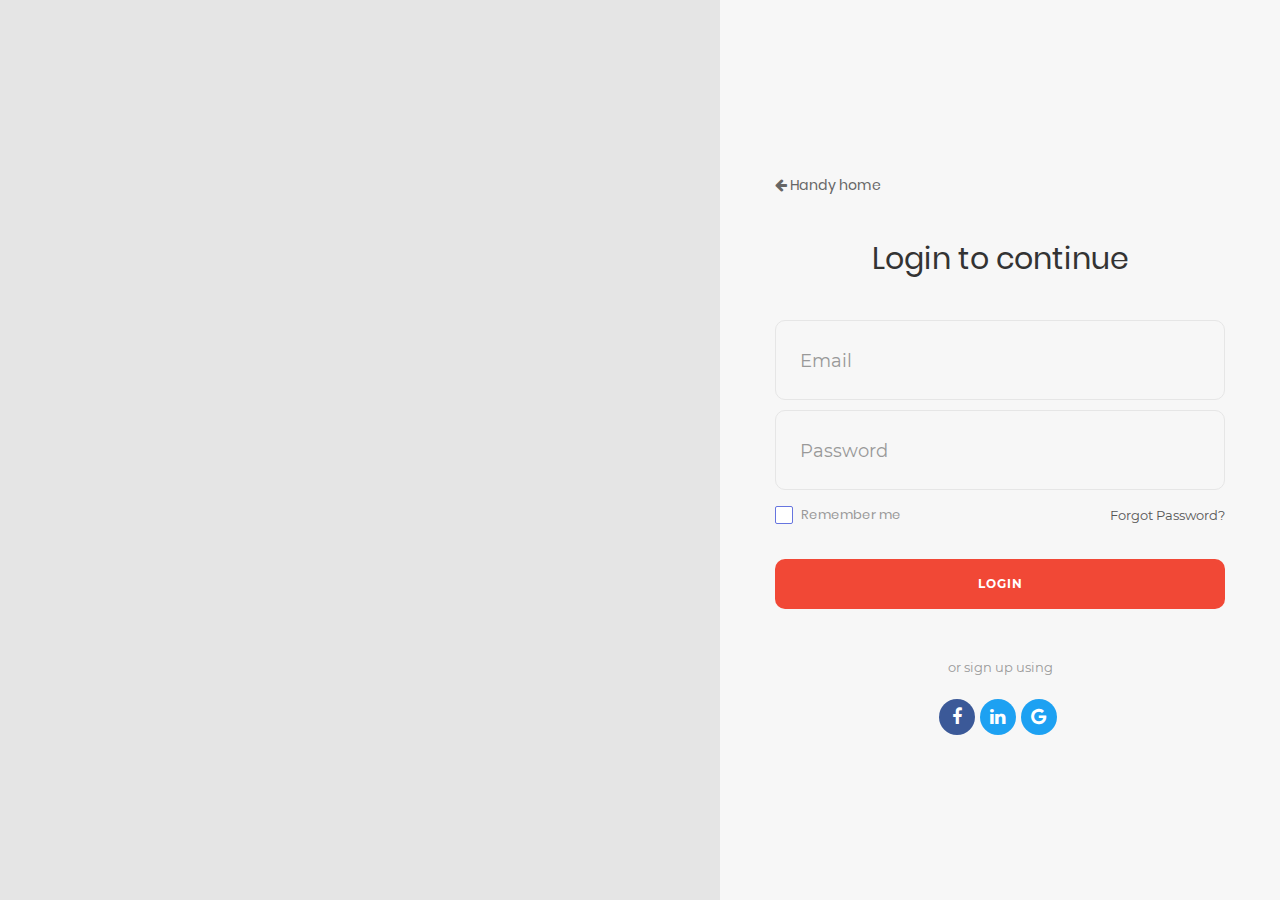
==== commit 7858706b: "Update index.html" ====
--- a/assets/login/index.html
+++ b/assets/login/index.html
@@ -37,7 +37,7 @@
 
                 <form class="login100-form validate-form">
                     <a href="C:\Users\olufemiadejugbe\Documents\Personal Development\Projects\Handy without React\index.html">
-                        <i class="fa fa-arrow-left"></i> Back home
+                        <i class="fa fa-arrow-left"></i> Handy home
                     </a>
                     <span class="login100-form-title p-b-43">
 					
